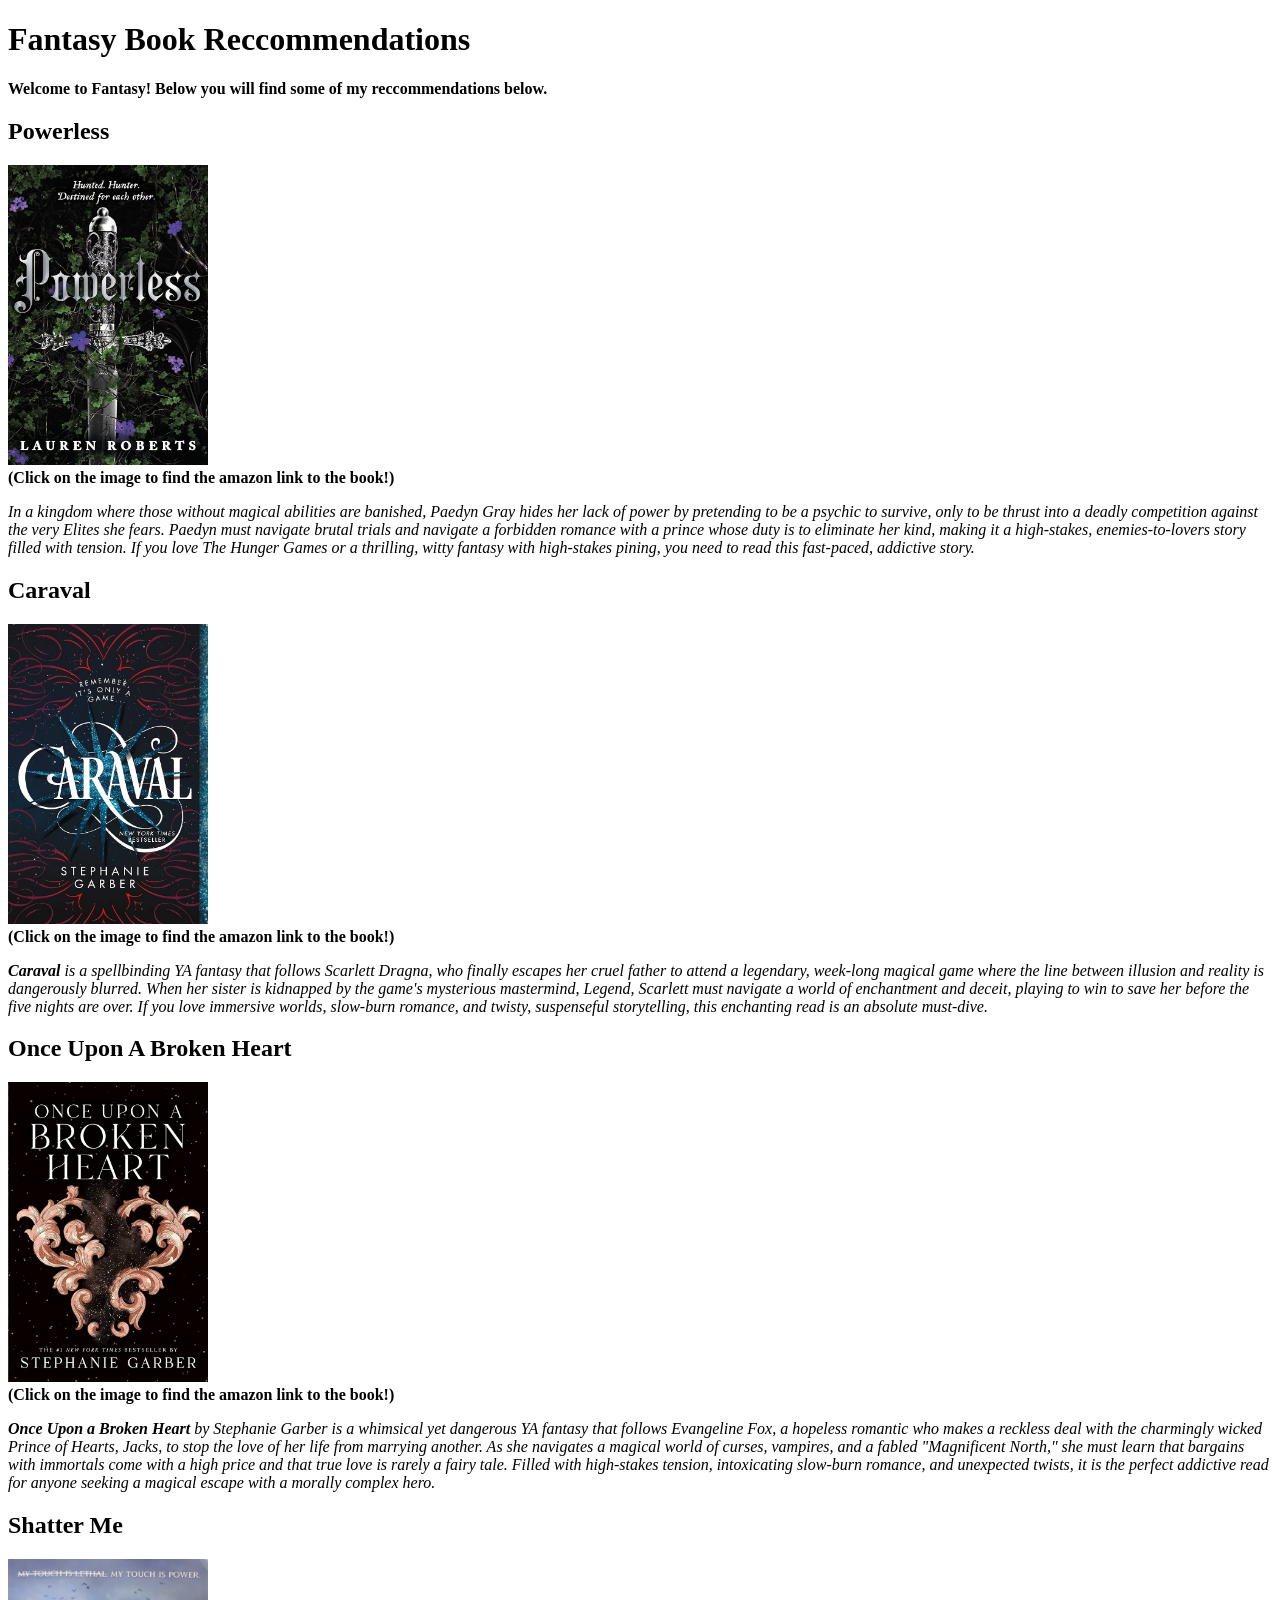
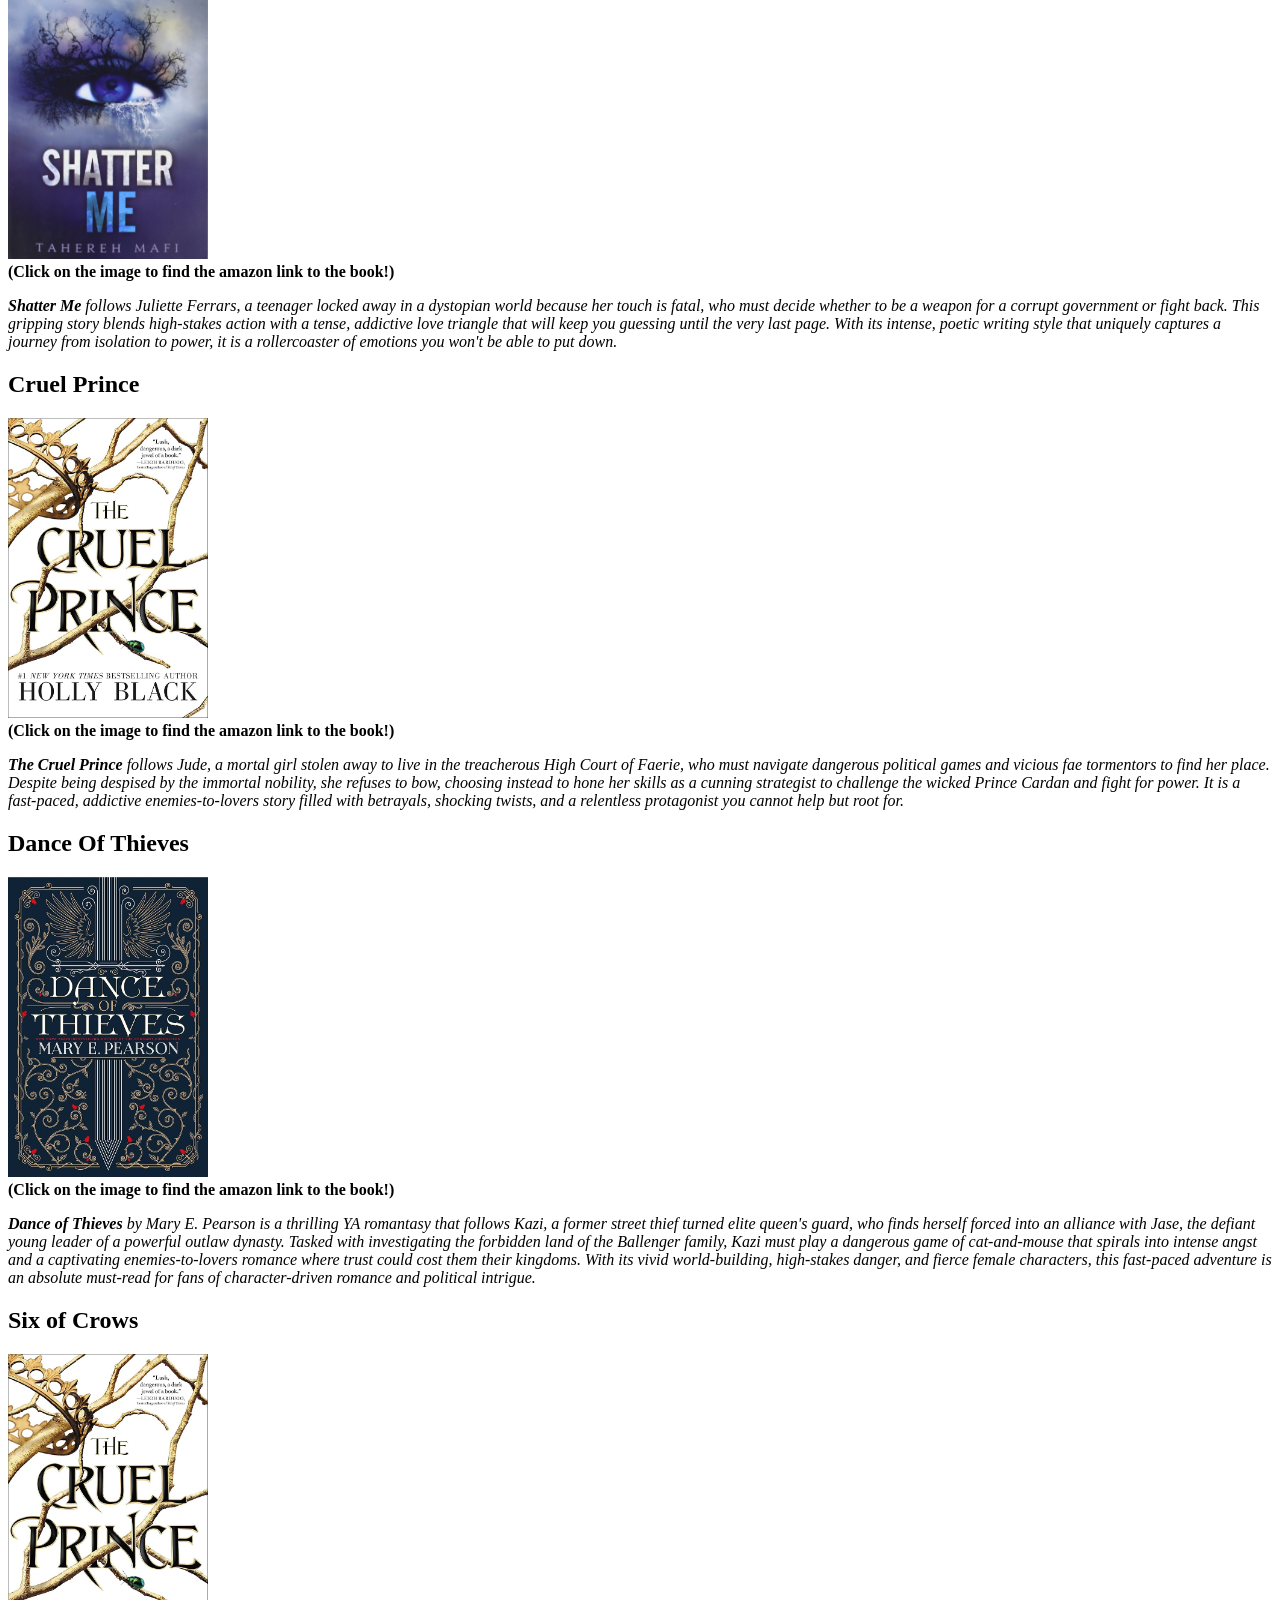
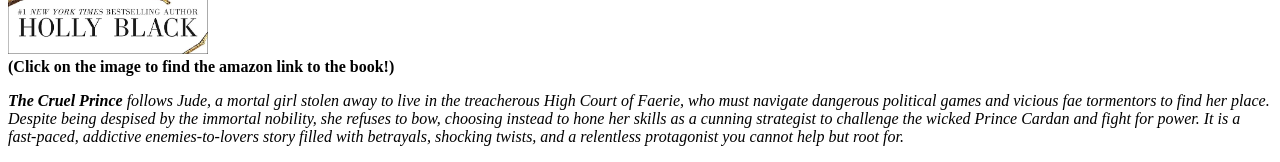
==== Fantasy.html @ 08173166 "Subpage 1 is almost done" ====
<!DOCTYPE html>
<html>
  <head>
    <title>YA Book Recs</title>
  </head>  
    <body>
        <h1>Fantasy Book Reccommendations</h1>
        <b>Welcome to Fantasy! Below you will find some of my reccommendations below.</b>

        <h2>Powerless</h2>
        <a href="https://www.amazon.com/Powerless-Trilogy-Lauren-Roberts/dp/1665954884/ref=tmm_hrd_swatch_0?_encoding=UTF8&dib_tag=se&dib=eyJ2IjoiMSJ9.[base64].V1C4mOwOtnnetG_UiRAu9-B-Kn4ZzXV1mURM8VW5rg8&qid=1774367795&sr=8-1"><img src="image/81TDiLmks2L._AC_UF1000,1000_QL80_.jpg" alt="Powerless Link" style="width:200px;height:300px;"></a>
        <br><b>(Click on the image to find the amazon link to the book!)</b></br>
        <p><i>In a kingdom where those without magical abilities are banished, Paedyn Gray hides her lack of power by pretending to be a psychic to survive, only to be thrust into a deadly competition against the very Elites she fears. Paedyn must navigate brutal trials and navigate a forbidden romance with a prince whose duty is to eliminate her kind, making it a high-stakes, enemies-to-lovers story filled with tension. If you love The Hunger Games or a thrilling, witty fantasy with high-stakes pining, you need to read this fast-paced, addictive story.</i></p>
        
        <h2>Caraval</h2>
        <a href="https://www.amazon.com/Caraval-Novel-Stephanie-Garber/dp/1250095263/ref=sr_1_1?crid=HHDNCYHT4JVB&dib=eyJ2IjoiMSJ9.[base64].ceLMfqIY5LlHLyvX21KpCHm501DMvb4vrugNRNGEOEQ&dib_tag=se&keywords=Caraval&qid=1774368445&s=books&sprefix=caraval%2Cstripbooks%2C229&sr=1-1"><img src="image/81yApSxM51L._AC_UF1000,1000_QL80_.jpg" alt="Caraval Link" style="width:200px;height:300px;"></a>
        <br><b>(Click on the image to find the amazon link to the book!)</b></br>
        <p><i><b>Caraval</b> is a spellbinding YA fantasy that follows Scarlett Dragna, who finally escapes her cruel father to attend a legendary, week-long magical game where the line between illusion and reality is dangerously blurred. When her sister is kidnapped by the game's mysterious mastermind, Legend, Scarlett must navigate a world of enchantment and deceit, playing to win to save her before the five nights are over. If you love immersive worlds, slow-burn romance, and twisty, suspenseful storytelling, this enchanting read is an absolute must-dive.</i></p>        

        <h2>Once Upon A Broken Heart</h2>
        <a href="https://www.amazon.com/Once-Upon-Broken-Heart/dp/1250268400/ref=tmm_pap_swatch_0?_encoding=UTF8&dib_tag=se&dib=eyJ2IjoiMSJ9.[base64].ZxDsxTP_ftsG_RSkDnZ-y8G6O2lpG3ErMaJFu4t3jkc&qid=1774368773&sr=1-1"><img src="image/81S4dsWUoFL._AC_UF1000,1000_QL80_.jpg" alt="Once Upon A Broken Heart Link" style="width:200px;height:300px;"></a>
        <br><b>(Click on the image to find the amazon link to the book!)</b></br>
        <p><i><b>Once Upon a Broken Heart</b> by Stephanie Garber is a whimsical yet dangerous YA fantasy that follows Evangeline Fox, a hopeless romantic who makes a reckless deal with the charmingly wicked Prince of Hearts, Jacks, to stop the love of her life from marrying another. As she navigates a magical world of curses, vampires, and a fabled "Magnificent North," she must learn that bargains with immortals come with a high price and that true love is rarely a fairy tale. Filled with high-stakes tension, intoxicating slow-burn romance, and unexpected twists, it is the perfect addictive read for anyone seeking a magical escape with a morally complex hero.
</i></p>

        <h2>Shatter Me</h2>
        <a href="https://www.amazon.com/Shatter-Me-Tahereh-Mafi/dp/0062085506/ref=sr_1_1?crid=1KSOPXWV7B7XM&dib=eyJ2IjoiMSJ9.[base64].3Sx7V7a1uNcy8b3kVHH9jDIM0MjaGHApUAFoRQ-Xbvw&dib_tag=se&keywords=Shatter+ME&qid=1774369097&s=books&sprefix=shatter+m%2Cstripbooks%2C208&sr=1-1"><img src="image/71gxqfarrl.jpg" alt="Shatter Me Link" style="width:200px;height:300px;"></a>
        <br><b>(Click on the image to find the amazon link to the book!)</b>
        <p><i><b>Shatter Me</b> follows Juliette Ferrars, a teenager locked away in a dystopian world because her touch is fatal, who must decide whether to be a weapon for a corrupt government or fight back. This gripping story blends high-stakes action with a tense, addictive love triangle that will keep you guessing until the very last page. With its intense, poetic writing style that uniquely captures a journey from isolation to power, it is a rollercoaster of emotions you won't be able to put down.</i></p>

        <h2>Cruel Prince</h2>
        <a href="https://www.amazon.com/Cruel-Prince-Folk-Air/dp/031631031X/ref=tmm_pap_swatch_0?_encoding=UTF8&dib_tag=se&dib=eyJ2IjoiMSJ9.[base64].0V8IUxOB82StUODCFN72aO9RSrydOHl6JFyK9kuHSpc&qid=1774369842&sr=1-1"><img src="image/91dQRqjWTbL._AC_UF1000,1000_QL80_ (1).jpg" alt="Cruel Prince Link" style="width:200px;height:300px;"></a>
        <br><b>(Click on the image to find the amazon link to the book!)</b>
        <p><i><b>The Cruel Prince</b> follows Jude, a mortal girl stolen away to live in the treacherous High Court of Faerie, who must navigate dangerous political games and vicious fae tormentors to find her place. Despite being despised by the immortal nobility, she refuses to bow, choosing instead to hone her skills as a cunning strategist to challenge the wicked Prince Cardan and fight for power. It is a fast-paced, addictive enemies-to-lovers story filled with betrayals, shocking twists, and a relentless protagonist you cannot help but root for.</i></p>

        <h2>Dance Of Thieves</h2>
        <a href="https://www.amazon.com/Dance-Thieves-Mary-Pearson/dp/1250308976/ref=sr_1_1?crid=1B52JX07GNB30&dib=eyJ2IjoiMSJ9.[base64].j9I7uK7lUGxEVBeeQo6yu7MjxqdwzLCRpfXP3r_q8AI&dib_tag=se&keywords=Dance+of+Thieves&qid=1774370758&s=books&sprefix=dance+of+thieve%2Cstripbooks%2C172&sr=1-1"><img src="image/91VnZ4QDALL._AC_UF1000,1000_QL80_.jpg" alt="Dance of Thieves Link" style="width:200px;height:300px;"></a>
        <br><b>(Click on the image to find the amazon link to the book!)</b>
    <p><i><b>Dance of Thieves</b> by Mary E. Pearson is a thrilling YA romantasy that follows Kazi, a former street thief turned elite queen's guard, who finds herself forced into an alliance with Jase, the defiant young leader of a powerful outlaw dynasty. Tasked with investigating the forbidden land of the Ballenger family, Kazi must play a dangerous game of cat-and-mouse that spirals into intense angst and a captivating enemies-to-lovers romance where trust could cost them their kingdoms. With its vivid world-building, high-stakes danger, and fierce female characters, this fast-paced adventure is an absolute must-read for fans of character-driven romance and political intrigue.</i></p>

    <h2>Six of Crows</h2>
        <a href="https://www.amazon.com/Six-Crows-Leigh-Bardugo/dp/125007696X/ref=tmm_pap_swatch_0?_encoding=UTF8&dib_tag=se&dib=eyJ2IjoiMSJ9.[base64].MaKsQ9AyHbAyUuDDqpPueWK68RwYUjV6TIIgBGAyYJo&qid=1774371253&sr=1-1"><img src="image/91dQRqjWTbL._AC_UF1000,1000_QL80_ (1).jpg" alt="Cruel Prince Link" style="width:200px;height:300px;"></a>
        <br><b>(Click on the image to find the amazon link to the book!)</b>
        <p><i><b>The Cruel Prince</b> follows Jude, a mortal girl stolen away to live in the treacherous High Court of Faerie, who must navigate dangerous political games and vicious fae tormentors to find her place. Despite being despised by the immortal nobility, she refuses to bow, choosing instead to hone her skills as a cunning strategist to challenge the wicked Prince Cardan and fight for power. It is a fast-paced, addictive enemies-to-lovers story filled with betrayals, shocking twists, and a relentless protagonist you cannot help but root for.</i></p>
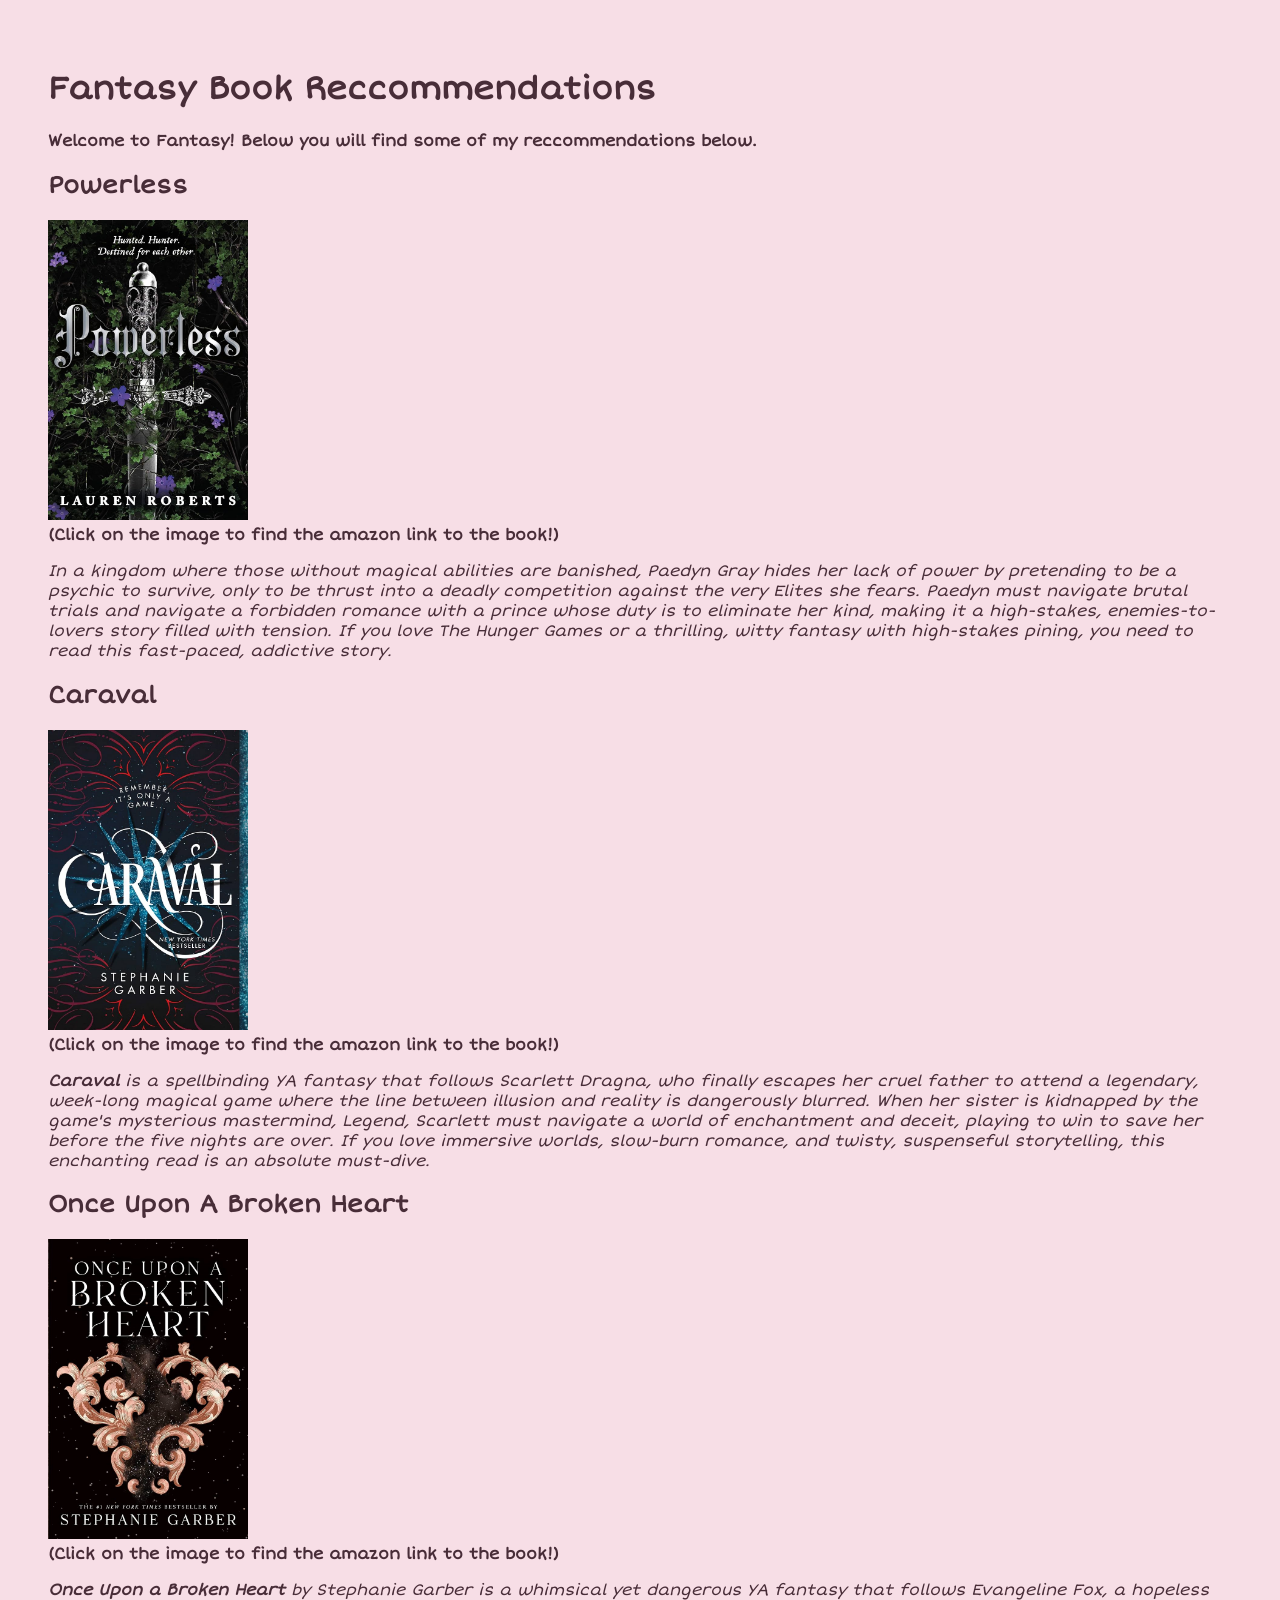
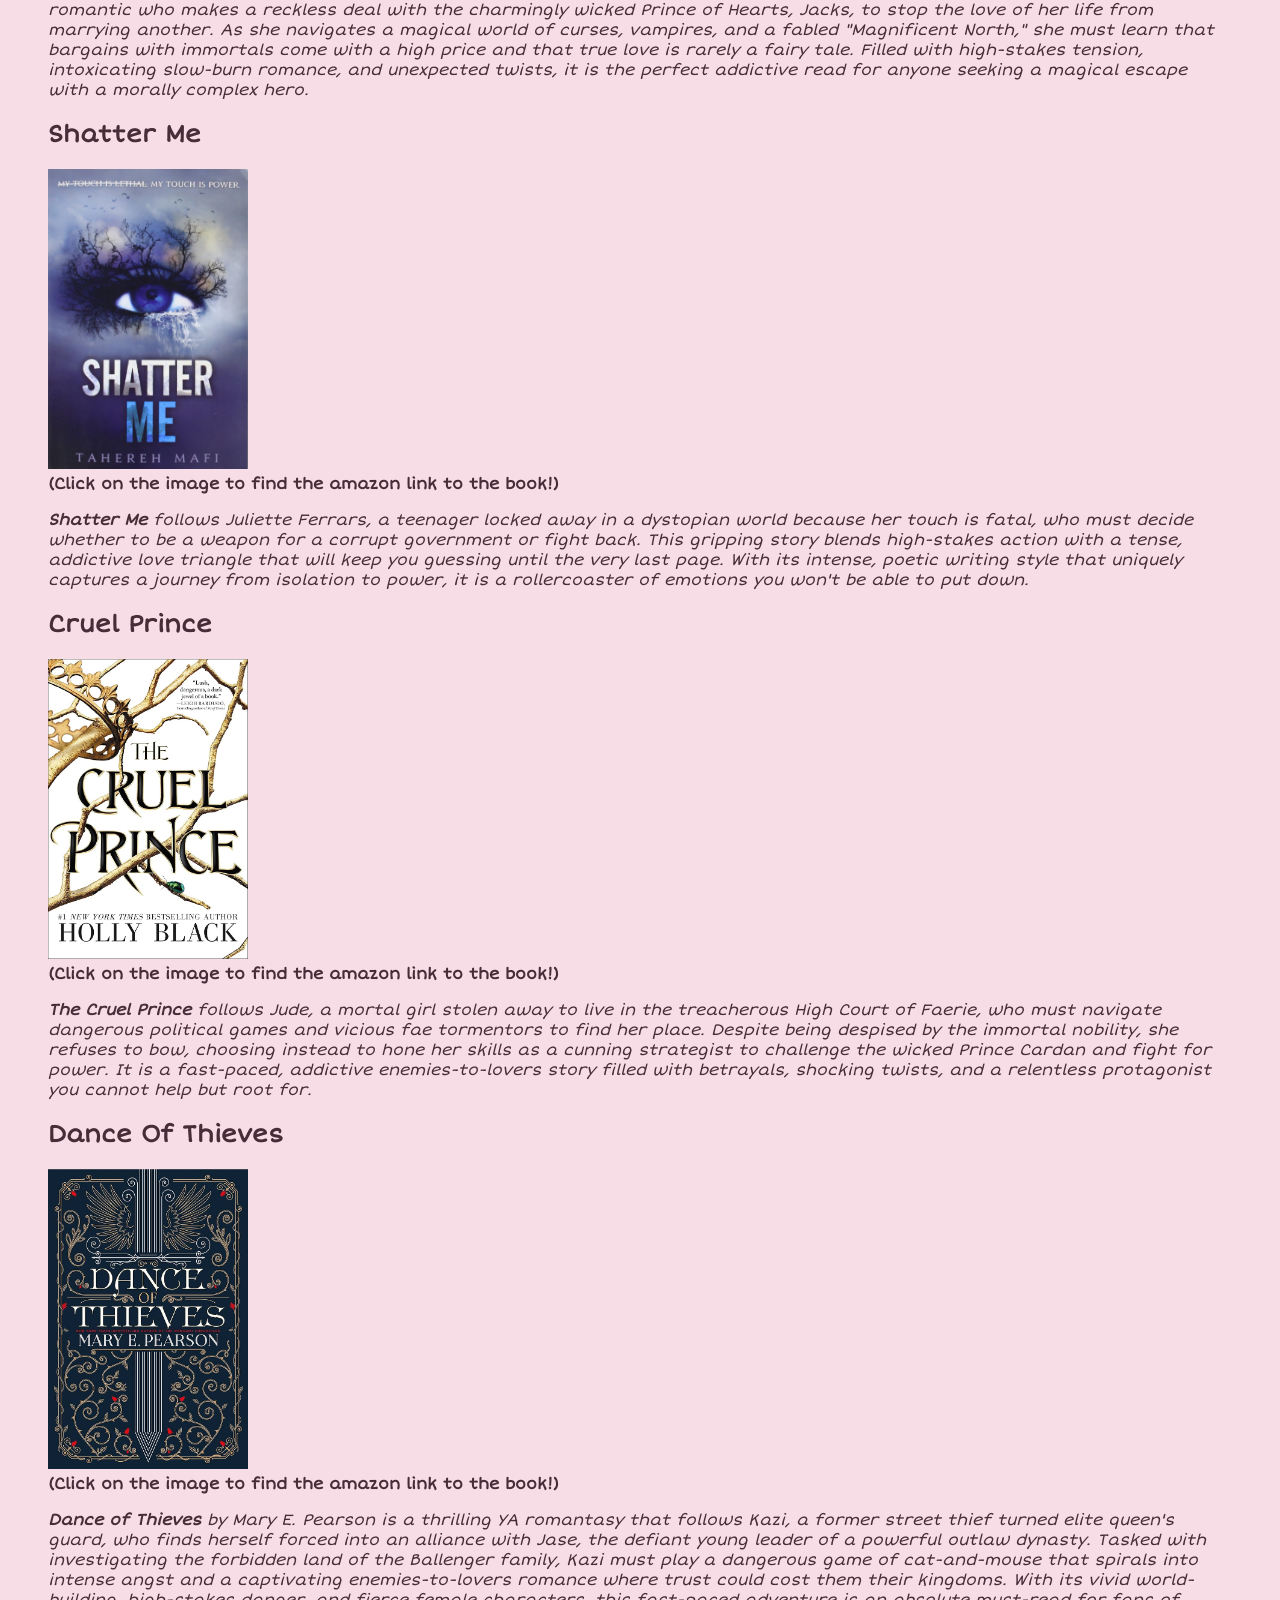
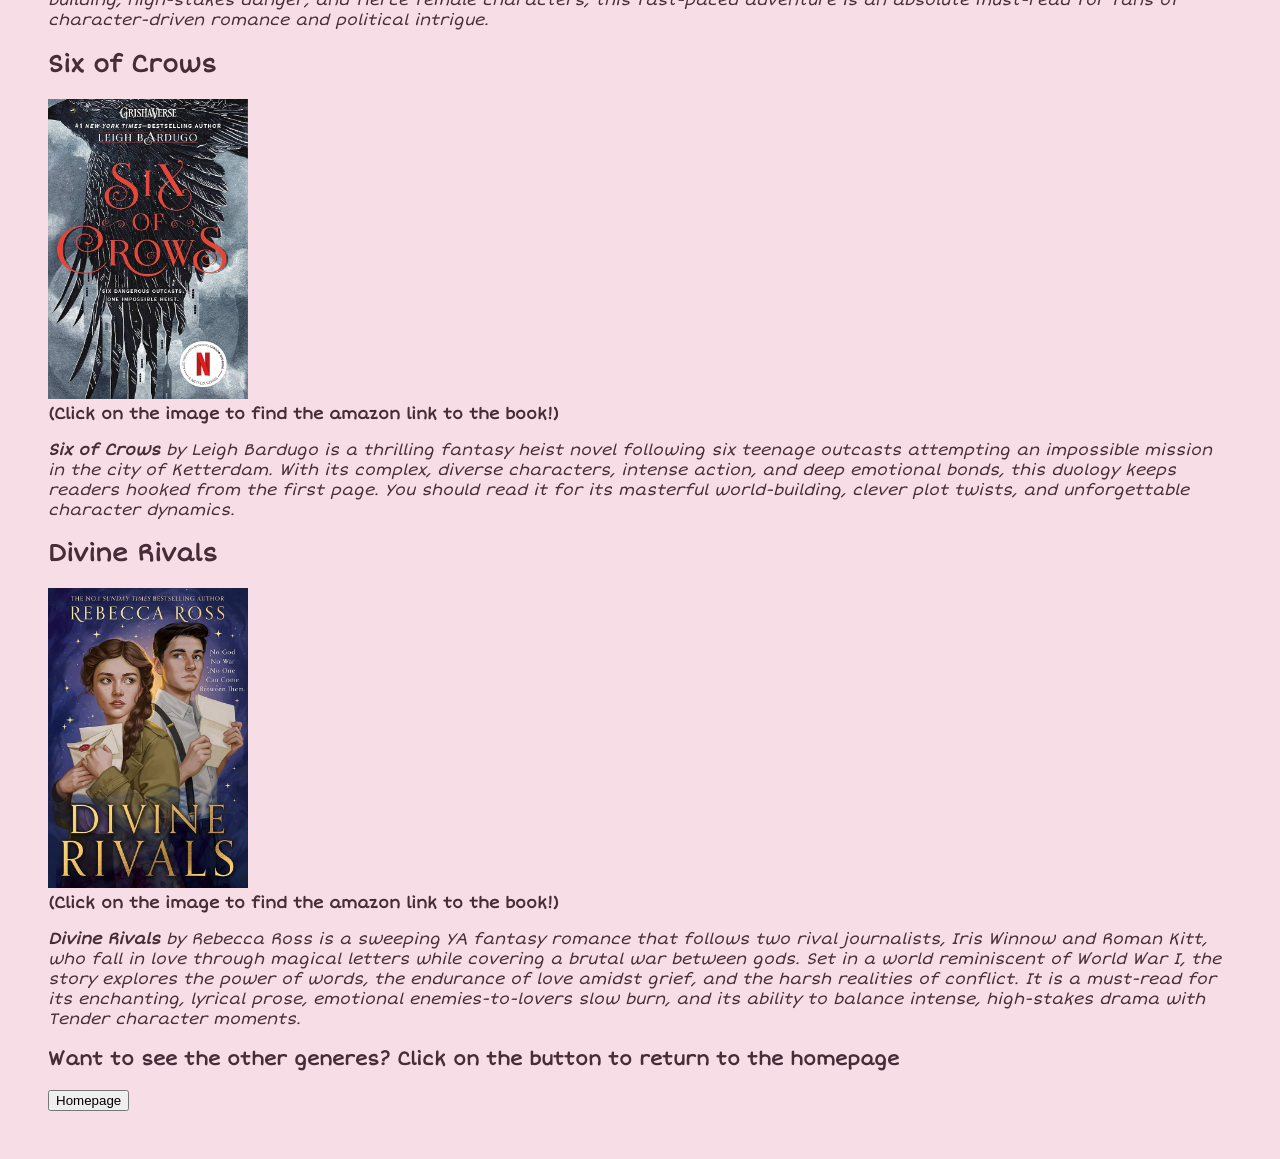
==== commit 80b37f19: "Thriller Content Completed" ====
--- a/Fantasy.html
+++ b/Fantasy.html
@@ -1,6 +1,9 @@
 <!DOCTYPE html>
 <html>
   <head>
+    <link rel="stylesheet" href="styles.css">
+     <link href="https://fonts.googleapis.com/css2?family=Short+Stack&display=swap" rel="stylesheet">
+<link rel="stylesheet" href="https://cdnjs.cloudflare.com/ajax/libs/font-awesome/6.0.0/css/all.min.css">
     <title>YA Book Recs</title>
   </head>  
     <body>
@@ -39,6 +42,14 @@
     <p><i><b>Dance of Thieves</b> by Mary E. Pearson is a thrilling YA romantasy that follows Kazi, a former street thief turned elite queen's guard, who finds herself forced into an alliance with Jase, the defiant young leader of a powerful outlaw dynasty. Tasked with investigating the forbidden land of the Ballenger family, Kazi must play a dangerous game of cat-and-mouse that spirals into intense angst and a captivating enemies-to-lovers romance where trust could cost them their kingdoms. With its vivid world-building, high-stakes danger, and fierce female characters, this fast-paced adventure is an absolute must-read for fans of character-driven romance and political intrigue.</i></p>
 
     <h2>Six of Crows</h2>
-        <a href="https://www.amazon.com/Six-Crows-Leigh-Bardugo/dp/125007696X/ref=tmm_pap_swatch_0?_encoding=UTF8&dib_tag=se&dib=eyJ2IjoiMSJ9.[base64].MaKsQ9AyHbAyUuDDqpPueWK68RwYUjV6TIIgBGAyYJo&qid=1774371253&sr=1-1"><img src="image/91dQRqjWTbL._AC_UF1000,1000_QL80_ (1).jpg" alt="Cruel Prince Link" style="width:200px;height:300px;"></a>
+        <a href="https://www.amazon.com/Six-Crows-Leigh-Bardugo/dp/125007696X/ref=tmm_pap_swatch_0?_encoding=UTF8&dib_tag=se&dib=eyJ2IjoiMSJ9.[base64].MaKsQ9AyHbAyUuDDqpPueWK68RwYUjV6TIIgBGAyYJo&qid=1774371253&sr=1-1"><img src="image/91h7R0ZFyLL._UF1000,1000_QL80_.jpg" alt="Cruel Prince Link" style="width:200px;height:300px;"></a>
         <br><b>(Click on the image to find the amazon link to the book!)</b>
-        <p><i><b>The Cruel Prince</b> follows Jude, a mortal girl stolen away to live in the treacherous High Court of Faerie, who must navigate dangerous political games and vicious fae tormentors to find her place. Despite being despised by the immortal nobility, she refuses to bow, choosing instead to hone her skills as a cunning strategist to challenge the wicked Prince Cardan and fight for power. It is a fast-paced, addictive enemies-to-lovers story filled with betrayals, shocking twists, and a relentless protagonist you cannot help but root for.</i></p>+        <p><i><b>Six of Crows</b> by Leigh Bardugo is a thrilling fantasy heist novel following six teenage outcasts attempting an impossible mission in the city of Ketterdam. With its complex, diverse characters, intense action, and deep emotional bonds, this duology keeps readers hooked from the first page. You should read it for its masterful world-building, clever plot twists, and unforgettable character dynamics. </i></p>
+       
+         <h2>Divine Rivals</h2>
+        <a href="https://www.amazon.com/Divine-Rivals-Android/dp/0008588198/ref=tmm_pap_swatch_0?_encoding=UTF8&dib_tag=se&dib=eyJ2IjoiMSJ9.[base64].RjhI0Q6lx13oGNgxEMwVjqdYg3Z-f-I-gjJjvGz9g9k&qid=1774410172&sr=8-1"><img src="image/Divine Rivals.jpg" alt="Divine Rivals Link" style="width:200px;height:300px;"></a>
+        <br><b>(Click on the image to find the amazon link to the book!)</b>
+        <p><i><b>Divine Rivals</b> by Rebecca Ross is a sweeping YA fantasy romance that follows two rival journalists, Iris Winnow and Roman Kitt, who fall in love through magical letters while covering a brutal war between gods. Set in a world reminiscent of World War I, the story explores the power of words, the endurance of love amidst grief, and the harsh realities of conflict. It is a must-read for its enchanting, lyrical prose, emotional enemies-to-lovers slow burn, and its ability to balance intense, high-stakes drama with Tender character moments.</i></p>
+
+        <h3>Want to see the other generes? Click on the button to return to the homepage</h3>
+        <input type="button" onclick="alert(window.location.href='index.html')" value="Homepage">
--- a/styles.css
+++ b/styles.css
@@ -0,0 +1,75 @@
+/* 1. Basic Setup */
+body {
+  font-family: 'Short Stack';
+  background-color: hwb(341 87% 3%); /* Light grey background */
+  padding: 40px;
+  color: #482d38;
+}
+
+/* 2. The Grid Layout */
+.book-grid {
+  display: grid;
+  /* This makes the grid responsive: it fits as many 250px columns as possible */
+  grid-template-columns: repeat(auto-fit, minmax(250px, 1fr));
+  gap: 30px;
+  max-width: 1200px;
+  margin: 0 auto;
+}
+
+/* 3. The Individual Card */
+.book-card {
+  background: white;
+  border-radius: 12px;
+  overflow: hidden;
+  box-shadow: 0 4px 15px rgba(0,0,0,0.1);
+  transition: transform 0.3s ease, box-shadow 0.3s ease;
+  display: flex;
+  flex-direction: column;
+}
+
+/* Hover Effect: Lifts the card up */
+.book-card:hover {
+  transform: translateY(-10px);
+  box-shadow: 0 10px 25px rgba(0,0,0,0.2);
+}
+
+/* 4. The Image Area */
+.book-cover img {
+  width: 100%;
+  height: 300px;
+  object-fit: cover; /* Keeps image from looking squished */
+  border-bottom: 2px solid #eee;
+}
+
+/* 5. Text Styling */
+.book-info {
+  padding: 20px;
+  text-align: center;
+}
+
+.book-info h3 {
+  margin: 0 0 10px;
+  font-size: 1.4rem;
+  color: #333;
+}
+
+.author {
+  color: #777;
+  font-style: italic;
+  margin-bottom: 15px;
+}
+
+/* 6. The Button */
+.btn {
+  background-color: #3498db; /* Change this to your project color! */
+  color: white;
+  border: none;
+  padding: 10px 20px;
+  border-radius: 5px;
+  cursor: pointer;
+  transition: background 0.3s;
+}
+
+.btn:hover {
+  background-color: #2980b9;
+}
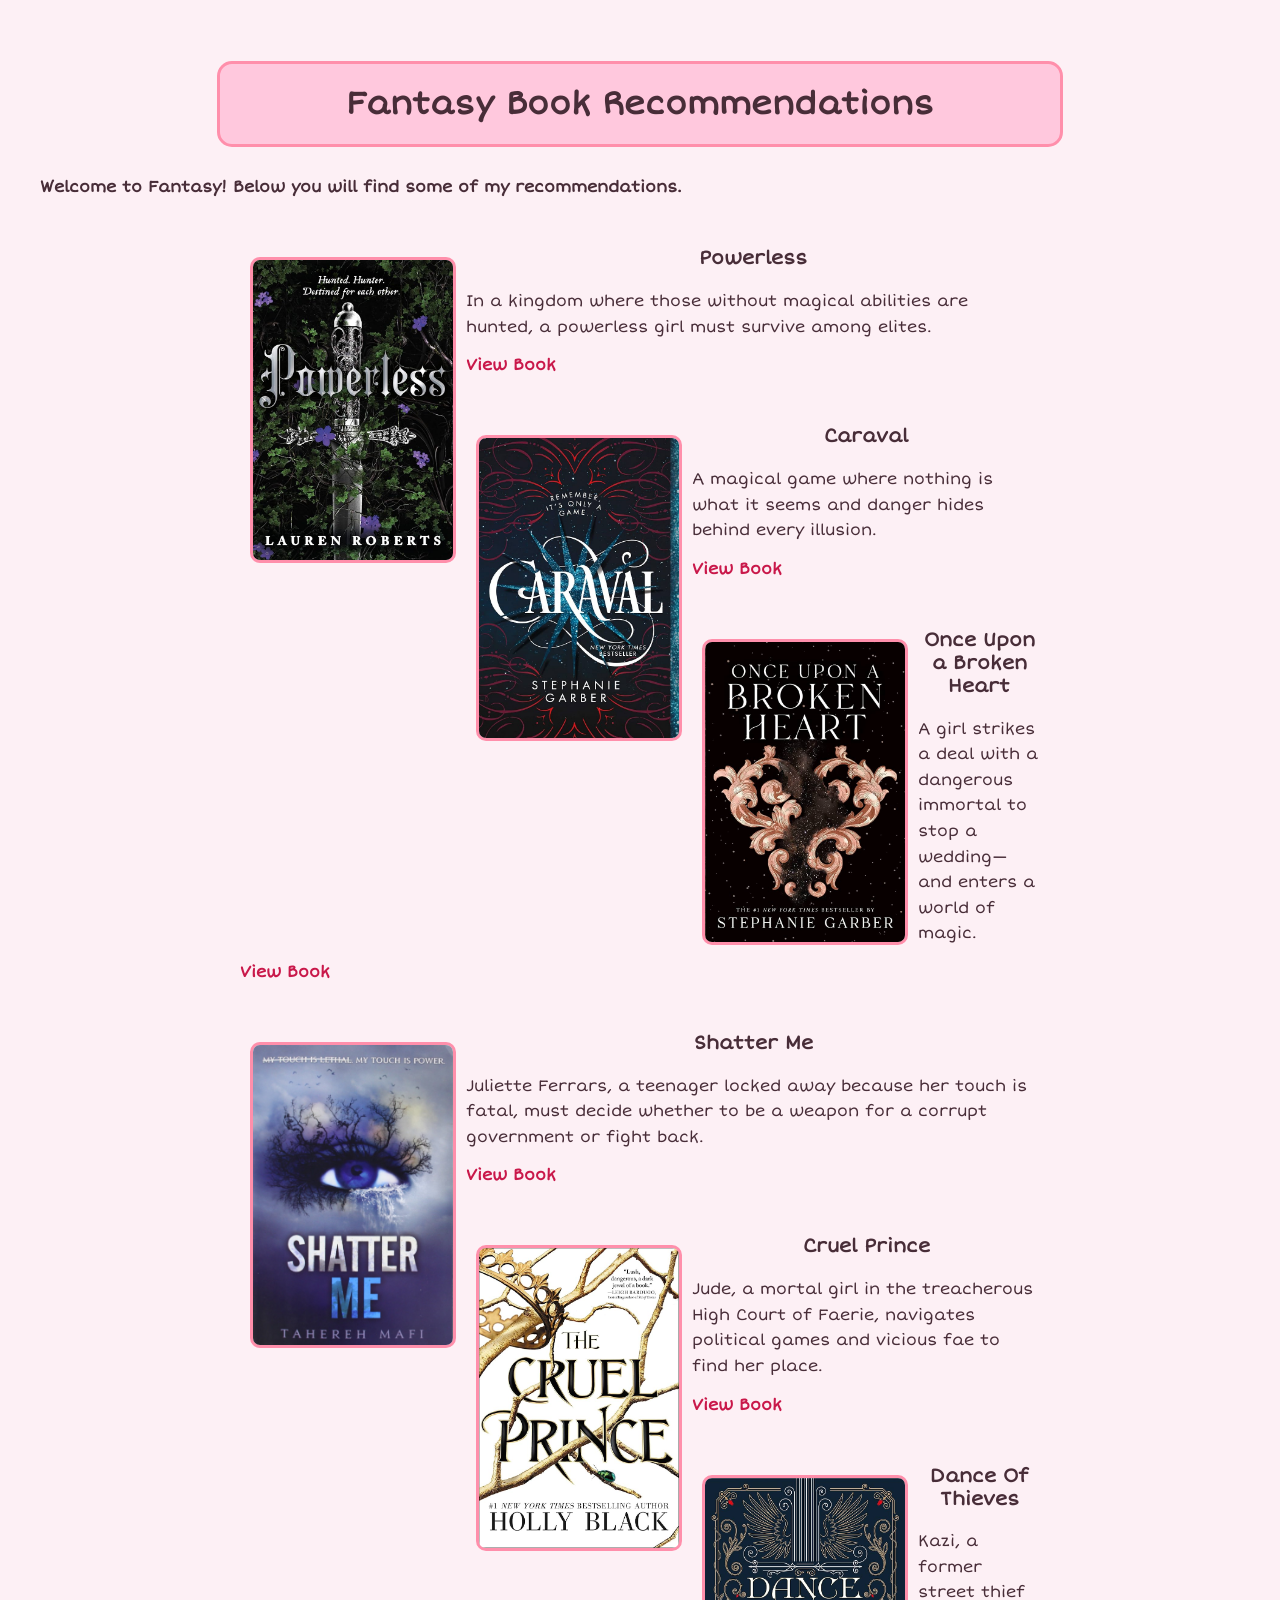
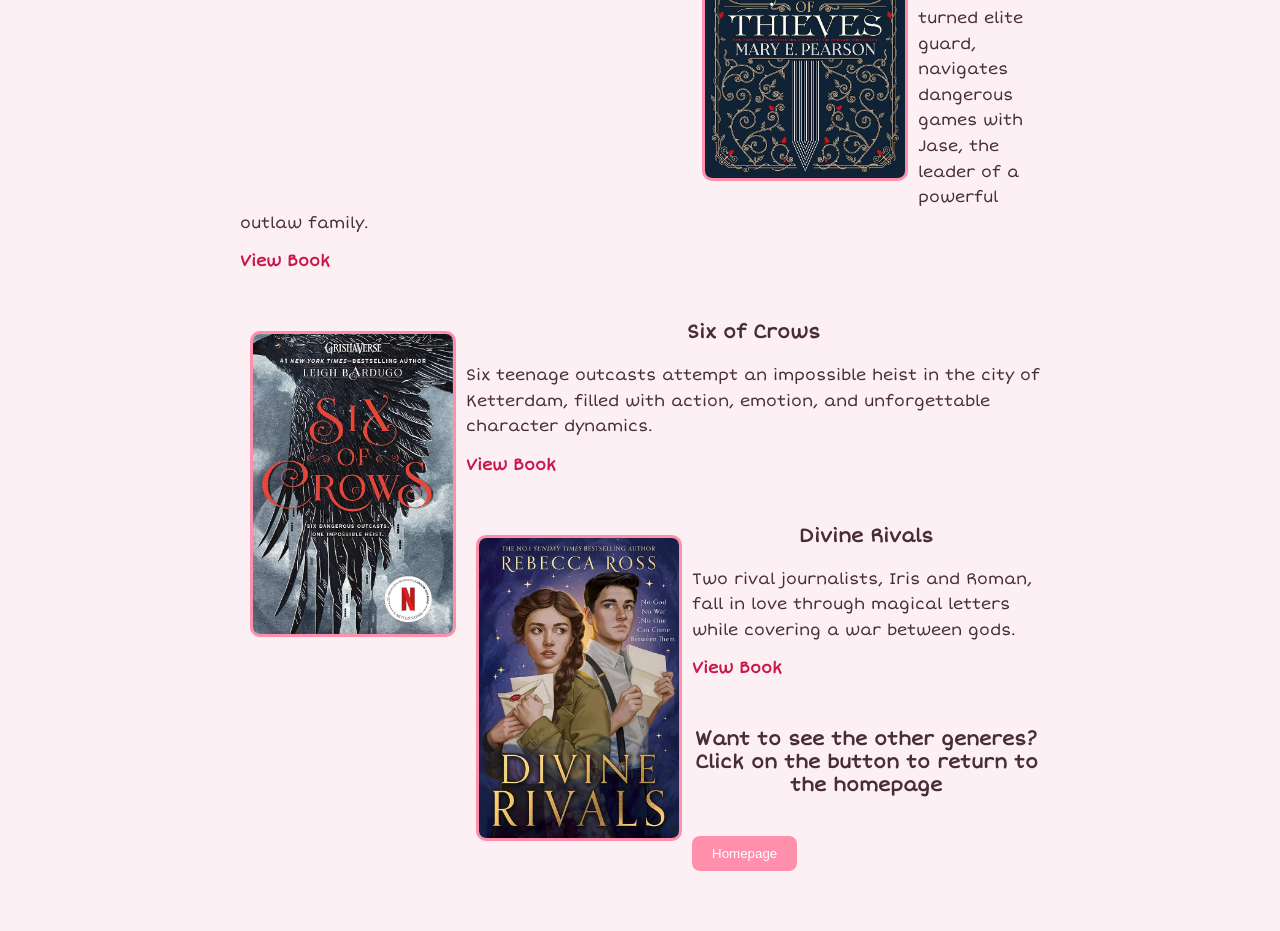
==== commit 8137dac1: "additional CSS added" ====
--- a/Fantasy.html
+++ b/Fantasy.html
@@ -2,54 +2,72 @@
 <html>
   <head>
     <link rel="stylesheet" href="styles.css">
-     <link href="https://fonts.googleapis.com/css2?family=Short+Stack&display=swap" rel="stylesheet">
-<link rel="stylesheet" href="https://cdnjs.cloudflare.com/ajax/libs/font-awesome/6.0.0/css/all.min.css">
+    <link href="https://fonts.googleapis.com/css2?family=Short+Stack&display=swap" rel="stylesheet">
+    <link rel="stylesheet" href="https://cdnjs.cloudflare.com/ajax/libs/font-awesome/6.0.0/css/all.min.css">
     <title>YA Book Recs</title>
-  </head>  
-    <body>
-        <h1>Fantasy Book Reccommendations</h1>
-        <b>Welcome to Fantasy! Below you will find some of my reccommendations below.</b>
+  </head>
+  <body>
+    <h1>Fantasy Book Recommendations</h1>
+    <b>Welcome to Fantasy! Below you will find some of my recommendations.</b>
 
-        <h2>Powerless</h2>
-        <a href="https://www.amazon.com/Powerless-Trilogy-Lauren-Roberts/dp/1665954884/ref=tmm_hrd_swatch_0?_encoding=UTF8&dib_tag=se&dib=eyJ2IjoiMSJ9.[base64].V1C4mOwOtnnetG_UiRAu9-B-Kn4ZzXV1mURM8VW5rg8&qid=1774367795&sr=8-1"><img src="image/81TDiLmks2L._AC_UF1000,1000_QL80_.jpg" alt="Powerless Link" style="width:200px;height:300px;"></a>
-        <br><b>(Click on the image to find the amazon link to the book!)</b></br>
-        <p><i>In a kingdom where those without magical abilities are banished, Paedyn Gray hides her lack of power by pretending to be a psychic to survive, only to be thrust into a deadly competition against the very Elites she fears. Paedyn must navigate brutal trials and navigate a forbidden romance with a prince whose duty is to eliminate her kind, making it a high-stakes, enemies-to-lovers story filled with tension. If you love The Hunger Games or a thrilling, witty fantasy with high-stakes pining, you need to read this fast-paced, addictive story.</i></p>
-        
-        <h2>Caraval</h2>
-        <a href="https://www.amazon.com/Caraval-Novel-Stephanie-Garber/dp/1250095263/ref=sr_1_1?crid=HHDNCYHT4JVB&dib=eyJ2IjoiMSJ9.[base64].ceLMfqIY5LlHLyvX21KpCHm501DMvb4vrugNRNGEOEQ&dib_tag=se&keywords=Caraval&qid=1774368445&s=books&sprefix=caraval%2Cstripbooks%2C229&sr=1-1"><img src="image/81yApSxM51L._AC_UF1000,1000_QL80_.jpg" alt="Caraval Link" style="width:200px;height:300px;"></a>
-        <br><b>(Click on the image to find the amazon link to the book!)</b></br>
-        <p><i><b>Caraval</b> is a spellbinding YA fantasy that follows Scarlett Dragna, who finally escapes her cruel father to attend a legendary, week-long magical game where the line between illusion and reality is dangerously blurred. When her sister is kidnapped by the game's mysterious mastermind, Legend, Scarlett must navigate a world of enchantment and deceit, playing to win to save her before the five nights are over. If you love immersive worlds, slow-burn romance, and twisty, suspenseful storytelling, this enchanting read is an absolute must-dive.</i></p>        
+    <div class="book-grid">
+      <!-- Fantasy Books -->
+      <div class="book-card">
+        <img src="image/81TDiLmks2L._AC_UF1000,1000_QL80_.jpg" alt="Powerless">
+        <h3>Powerless</h3>
+        <p>In a kingdom where those without magical abilities are hunted, a powerless girl must survive among elites.</p>
+        <a href="https://www.amazon.com/Powerless-Trilogy-Lauren-Roberts/dp/1665954884">View Book</a>
+      </div>
 
-        <h2>Once Upon A Broken Heart</h2>
-        <a href="https://www.amazon.com/Once-Upon-Broken-Heart/dp/1250268400/ref=tmm_pap_swatch_0?_encoding=UTF8&dib_tag=se&dib=eyJ2IjoiMSJ9.[base64].ZxDsxTP_ftsG_RSkDnZ-y8G6O2lpG3ErMaJFu4t3jkc&qid=1774368773&sr=1-1"><img src="image/81S4dsWUoFL._AC_UF1000,1000_QL80_.jpg" alt="Once Upon A Broken Heart Link" style="width:200px;height:300px;"></a>
-        <br><b>(Click on the image to find the amazon link to the book!)</b></br>
-        <p><i><b>Once Upon a Broken Heart</b> by Stephanie Garber is a whimsical yet dangerous YA fantasy that follows Evangeline Fox, a hopeless romantic who makes a reckless deal with the charmingly wicked Prince of Hearts, Jacks, to stop the love of her life from marrying another. As she navigates a magical world of curses, vampires, and a fabled "Magnificent North," she must learn that bargains with immortals come with a high price and that true love is rarely a fairy tale. Filled with high-stakes tension, intoxicating slow-burn romance, and unexpected twists, it is the perfect addictive read for anyone seeking a magical escape with a morally complex hero.
-</i></p>
+      <div class="book-card">
+        <img src="image/81yApSxM51L._AC_UF1000,1000_QL80_.jpg" alt="Caraval">
+        <h3>Caraval</h3>
+        <p>A magical game where nothing is what it seems and danger hides behind every illusion.</p>
+        <a href="https://www.amazon.com/Caraval-Novel-Stephanie-Garber/dp/1250095263">View Book</a>
+      </div>
 
-        <h2>Shatter Me</h2>
-        <a href="https://www.amazon.com/Shatter-Me-Tahereh-Mafi/dp/0062085506/ref=sr_1_1?crid=1KSOPXWV7B7XM&dib=eyJ2IjoiMSJ9.[base64].3Sx7V7a1uNcy8b3kVHH9jDIM0MjaGHApUAFoRQ-Xbvw&dib_tag=se&keywords=Shatter+ME&qid=1774369097&s=books&sprefix=shatter+m%2Cstripbooks%2C208&sr=1-1"><img src="image/71gxqfarrl.jpg" alt="Shatter Me Link" style="width:200px;height:300px;"></a>
-        <br><b>(Click on the image to find the amazon link to the book!)</b>
-        <p><i><b>Shatter Me</b> follows Juliette Ferrars, a teenager locked away in a dystopian world because her touch is fatal, who must decide whether to be a weapon for a corrupt government or fight back. This gripping story blends high-stakes action with a tense, addictive love triangle that will keep you guessing until the very last page. With its intense, poetic writing style that uniquely captures a journey from isolation to power, it is a rollercoaster of emotions you won't be able to put down.</i></p>
+      <div class="book-card">
+        <img src="image/81S4dsWUoFL._AC_UF1000,1000_QL80_.jpg" alt="Once Upon a Broken Heart">
+        <h3>Once Upon a Broken Heart</h3>
+        <p>A girl strikes a deal with a dangerous immortal to stop a wedding—and enters a world of magic.</p>
+        <a href="https://www.amazon.com/Once-Upon-Broken-Heart/dp/1250268400">View Book</a>
+      </div>
 
-        <h2>Cruel Prince</h2>
-        <a href="https://www.amazon.com/Cruel-Prince-Folk-Air/dp/031631031X/ref=tmm_pap_swatch_0?_encoding=UTF8&dib_tag=se&dib=eyJ2IjoiMSJ9.[base64].0V8IUxOB82StUODCFN72aO9RSrydOHl6JFyK9kuHSpc&qid=1774369842&sr=1-1"><img src="image/91dQRqjWTbL._AC_UF1000,1000_QL80_ (1).jpg" alt="Cruel Prince Link" style="width:200px;height:300px;"></a>
-        <br><b>(Click on the image to find the amazon link to the book!)</b>
-        <p><i><b>The Cruel Prince</b> follows Jude, a mortal girl stolen away to live in the treacherous High Court of Faerie, who must navigate dangerous political games and vicious fae tormentors to find her place. Despite being despised by the immortal nobility, she refuses to bow, choosing instead to hone her skills as a cunning strategist to challenge the wicked Prince Cardan and fight for power. It is a fast-paced, addictive enemies-to-lovers story filled with betrayals, shocking twists, and a relentless protagonist you cannot help but root for.</i></p>
+      <div class="book-card">
+        <img src="image/71gxqfarrl.jpg" alt="Shatter Me">
+        <h3>Shatter Me</h3>
+        <p>Juliette Ferrars, a teenager locked away because her touch is fatal, must decide whether to be a weapon for a corrupt government or fight back.</p>
+        <a href="https://www.amazon.com/Shatter-Me-Tahereh-Mafi/dp/0062085506">View Book</a>
+      </div>
 
-        <h2>Dance Of Thieves</h2>
-        <a href="https://www.amazon.com/Dance-Thieves-Mary-Pearson/dp/1250308976/ref=sr_1_1?crid=1B52JX07GNB30&dib=eyJ2IjoiMSJ9.[base64].j9I7uK7lUGxEVBeeQo6yu7MjxqdwzLCRpfXP3r_q8AI&dib_tag=se&keywords=Dance+of+Thieves&qid=1774370758&s=books&sprefix=dance+of+thieve%2Cstripbooks%2C172&sr=1-1"><img src="image/91VnZ4QDALL._AC_UF1000,1000_QL80_.jpg" alt="Dance of Thieves Link" style="width:200px;height:300px;"></a>
-        <br><b>(Click on the image to find the amazon link to the book!)</b>
-    <p><i><b>Dance of Thieves</b> by Mary E. Pearson is a thrilling YA romantasy that follows Kazi, a former street thief turned elite queen's guard, who finds herself forced into an alliance with Jase, the defiant young leader of a powerful outlaw dynasty. Tasked with investigating the forbidden land of the Ballenger family, Kazi must play a dangerous game of cat-and-mouse that spirals into intense angst and a captivating enemies-to-lovers romance where trust could cost them their kingdoms. With its vivid world-building, high-stakes danger, and fierce female characters, this fast-paced adventure is an absolute must-read for fans of character-driven romance and political intrigue.</i></p>
+      <div class="book-card">
+        <img src="image/91dQRqjWTbL._AC_UF1000,1000_QL80_ (1).jpg" alt="Cruel Prince">
+        <h3>Cruel Prince</h3>
+        <p>Jude, a mortal girl in the treacherous High Court of Faerie, navigates political games and vicious fae to find her place.</p>
+        <a href="https://www.amazon.com/Cruel-Prince-Folk-Air/dp/031631031X">View Book</a>
+      </div>
 
-    <h2>Six of Crows</h2>
-        <a href="https://www.amazon.com/Six-Crows-Leigh-Bardugo/dp/125007696X/ref=tmm_pap_swatch_0?_encoding=UTF8&dib_tag=se&dib=eyJ2IjoiMSJ9.[base64].MaKsQ9AyHbAyUuDDqpPueWK68RwYUjV6TIIgBGAyYJo&qid=1774371253&sr=1-1"><img src="image/91h7R0ZFyLL._UF1000,1000_QL80_.jpg" alt="Cruel Prince Link" style="width:200px;height:300px;"></a>
-        <br><b>(Click on the image to find the amazon link to the book!)</b>
-        <p><i><b>Six of Crows</b> by Leigh Bardugo is a thrilling fantasy heist novel following six teenage outcasts attempting an impossible mission in the city of Ketterdam. With its complex, diverse characters, intense action, and deep emotional bonds, this duology keeps readers hooked from the first page. You should read it for its masterful world-building, clever plot twists, and unforgettable character dynamics. </i></p>
-       
-         <h2>Divine Rivals</h2>
-        <a href="https://www.amazon.com/Divine-Rivals-Android/dp/0008588198/ref=tmm_pap_swatch_0?_encoding=UTF8&dib_tag=se&dib=eyJ2IjoiMSJ9.[base64].RjhI0Q6lx13oGNgxEMwVjqdYg3Z-f-I-gjJjvGz9g9k&qid=1774410172&sr=8-1"><img src="image/Divine Rivals.jpg" alt="Divine Rivals Link" style="width:200px;height:300px;"></a>
-        <br><b>(Click on the image to find the amazon link to the book!)</b>
-        <p><i><b>Divine Rivals</b> by Rebecca Ross is a sweeping YA fantasy romance that follows two rival journalists, Iris Winnow and Roman Kitt, who fall in love through magical letters while covering a brutal war between gods. Set in a world reminiscent of World War I, the story explores the power of words, the endurance of love amidst grief, and the harsh realities of conflict. It is a must-read for its enchanting, lyrical prose, emotional enemies-to-lovers slow burn, and its ability to balance intense, high-stakes drama with Tender character moments.</i></p>
+      <div class="book-card">
+        <img src="image/91VnZ4QDALL._AC_UF1000,1000_QL80_.jpg" alt="Dance Of Thieves">
+        <h3>Dance Of Thieves</h3>
+        <p>Kazi, a former street thief turned elite guard, navigates dangerous games with Jase, the leader of a powerful outlaw family.</p>
+        <a href="https://www.amazon.com/Dance-Thieves-Mary-Pearson/dp/1250308976">View Book</a>
+      </div>
+
+      <div class="book-card">
+        <img src="image/91h7R0ZFyLL._UF1000,1000_QL80_.jpg" alt="Six of Crows">
+        <h3>Six of Crows</h3>
+        <p>Six teenage outcasts attempt an impossible heist in the city of Ketterdam, filled with action, emotion, and unforgettable character dynamics.</p>
+        <a href="https://www.amazon.com/Six-Crows-Leigh-Bardugo/dp/125007696X">View Book</a>
+      </div>
+
+      <div class="book-card">
+        <img src="image/Divine Rivals.jpg" alt="Divine Rivals">
+        <h3>Divine Rivals</h3>
+        <p>Two rival journalists, Iris and Roman, fall in love through magical letters while covering a war between gods.</p>
+        <a href="https://www.amazon.com/Divine-Rivals-Android/dp/0008588198">View Book</a>
+      </div>
+    </div>
 
         <h3>Want to see the other generes? Click on the button to return to the homepage</h3>
         <input type="button" onclick="alert(window.location.href='index.html')" value="Homepage">
--- a/styles.css
+++ b/styles.css
@@ -1,75 +1,219 @@
 /* 1. Basic Setup */
+/* GENERAL PAGE STYLING */
 body {
-  font-family: 'Short Stack';
-  background-color: hwb(341 87% 3%); /* Light grey background */
+  font-family: 'Short Stack', cursive;
+  background-color: #fdf0f5; /* soft pink aesthetic */
   padding: 40px;
   color: #482d38;
-}
-
-/* 2. The Grid Layout */
-.book-grid {
-  display: grid;
-  /* This makes the grid responsive: it fits as many 250px columns as possible */
-  grid-template-columns: repeat(auto-fit, minmax(250px, 1fr));
-  gap: 30px;
-  max-width: 1200px;
-  margin: 0 auto;
-}
-
-/* 3. The Individual Card */
-.book-card {
-  background: white;
-  border-radius: 12px;
-  overflow: hidden;
-  box-shadow: 0 4px 15px rgba(0,0,0,0.1);
-  transition: transform 0.3s ease, box-shadow 0.3s ease;
-  display: flex;
-  flex-direction: column;
-}
-
-/* Hover Effect: Lifts the card up */
-.book-card:hover {
-  transform: translateY(-10px);
-  box-shadow: 0 10px 25px rgba(0,0,0,0.2);
-}
-
-/* 4. The Image Area */
-.book-cover img {
-  width: 100%;
+  margin: 0;
+}
+
+/* HEADINGS */
+h1 {
+  text-align: center;
+  background-color: #ffc8dd;
+  padding: 20px;
+  border-style: solid;
+  border-width: 3px;
+  border-color: #ff8fab;
+  margin-bottom: 30px;
+  border-radius: 15px;
+}
+
+h2 {
+  color: #b5838d;
+  border-bottom: 2px solid #ffb3c6;
+  padding-bottom: 5px;
+  margin-top: 40px;
+}
+
+/* PARAGRAPHS */
+p {
+  line-height: 1.6;
+  margin: 15px 0;
+}
+
+/* LIST */
+ul {
+  background-color: #ffe5ec;
+  padding: 15px;
+  border-radius: 10px;
+  width: 250px;
+  margin: 20px auto;
+  border-style: solid;
+  border-width: 2px;
+  border-color: #ffb3c6;
+}
+
+/* IMAGES */
+img {
+  width: 200px;
   height: 300px;
-  object-fit: cover; /* Keeps image from looking squished */
-  border-bottom: 2px solid #eee;
-}
-
-/* 5. Text Styling */
-.book-info {
-  padding: 20px;
-  text-align: center;
-}
-
-.book-info h3 {
-  margin: 0 0 10px;
-  font-size: 1.4rem;
-  color: #333;
-}
-
-.author {
-  color: #777;
-  font-style: italic;
-  margin-bottom: 15px;
-}
-
-/* 6. The Button */
-.btn {
-  background-color: #3498db; /* Change this to your project color! */
+  border-style: solid;
+  border-width: 3px;
+  border-color: #ff8fab;
+  border-radius: 10px;
+  margin: 10px;
+  float: left; /* REQUIRED property */
+}
+
+/* CLEAR FLOAT (prevents layout issues) */
+br {
+  clear: both;
+}
+
+/* LINKS */
+a {
+  text-decoration: none;
+  color: #c9184a;
+  font-weight: bold;
+}
+
+a:hover {
+  color: #ff4d6d;
+}
+
+/* BUTTON */
+input[type="button"] {
+  background-color: #ff8fab;
   color: white;
   border: none;
   padding: 10px 20px;
-  border-radius: 5px;
+  margin: 20px 0;
+  border-radius: 8px;
   cursor: pointer;
-  transition: background 0.3s;
-}
-
-.btn:hover {
-  background-color: #2980b9;
+}
+
+input[type="button"]:hover {
+  background-color: #ff4d6d;
+}
+
+/* BOOK SECTIONS (makes each book look like a card) */
+h2 + a + br + b + p {
+  display: block;
+  background-color: white;
+  padding: 15px;
+  margin: 20px 0;
+  border-style: solid;
+  border-width: 2px;
+  border-color: #ffd6e0;
+  border-radius: 12px;
+  overflow: hidden;
+}
+
+/* OPTIONAL: CENTER CONTENT */
+body > * {
+  max-width: 800px;
+  margin-left: auto;
+  margin-right: auto;
+}
+
+/* FOOTER TEXT */
+h3 {
+  text-align: center;
+  margin-top: 50px;
+
+  /* GENRE GRID (for homepage) */
+.genre-grid {
+  display: grid;
+  grid-template-columns: repeat(3, 1fr); /* 3 columns */
+  gap: 30px;
+  margin-top: 30px;
+}
+
+/* EACH GENRE CARD */
+.genre-card {
+  background-color: white;
+  border-style: solid;
+  border-width: 2px;
+  border-color: #ffd6e0;
+  border-radius: 12px;
+  padding: 15px;
+  text-align: center;
+}
+
+/* IMAGE */
+.genre-card img {
+  width: 100%;
+  height: 250px;
+  object-fit: cover;
+  margin-bottom: 10px;
+}
+
+/* TITLE */
+.genre-card h2 {
+  margin: 10px 0;
+}
+
+/* DESCRIPTION */
+.genre-card p {
+  font-size: 0.95rem;
+}
+
+/* LINK BUTTON */
+.genre-card a {
+  display: inline-block;
+  margin-top: 10px;
+  background-color: #ff8fab;
+  color: white;
+  padding: 8px 15px;
+  border-radius: 8px;
+}
+
+/* MOBILE FRIENDLY */
+@media (max-width: 800px) {
+  .genre-grid {
+    grid-template-columns: 1fr; /* stack on small screens */
+  }
+
+  /* GRID CONTAINER */
+.book-grid {
+  display: grid;
+  grid-template-columns: repeat(auto-fit, minmax(250px, 1fr));
+  gap: 30px;
+  margin-top: 30px;
+}
+
+/* BOOK CARD */
+.book-card {
+  background-color: white;
+  border-style: solid;
+  border-width: 2px;
+  border-color: #ffd6e0;
+  border-radius: 12px;
+  padding: 15px;
+  height: 100%;
+  transition: transform 0.3s;
+}
+
+/* HOVER EFFECT */
+.book-card:hover {
+  transform: scale(1.05);
+}
+
+/* IMAGE INSIDE CARD */
+.book-card img {
+  width: 100%;
+  height: 300px;
+  object-fit: cover;
+  float: none; /* override float from earlier */
+  margin: 0;
+}
+
+/* TEXT */
+.book-card h3 {
+  margin: 10px 0;
+  color: #b5838d;
+}
+
+/* BUTTON LINK STYLE */
+.book-card a {
+  display: inline-block;
+  margin-top: 10px;
+  background-color: #ff8fab;
+  color: white;
+  padding: 8px 15px;
+  border-radius: 8px;
+}
+}
 }
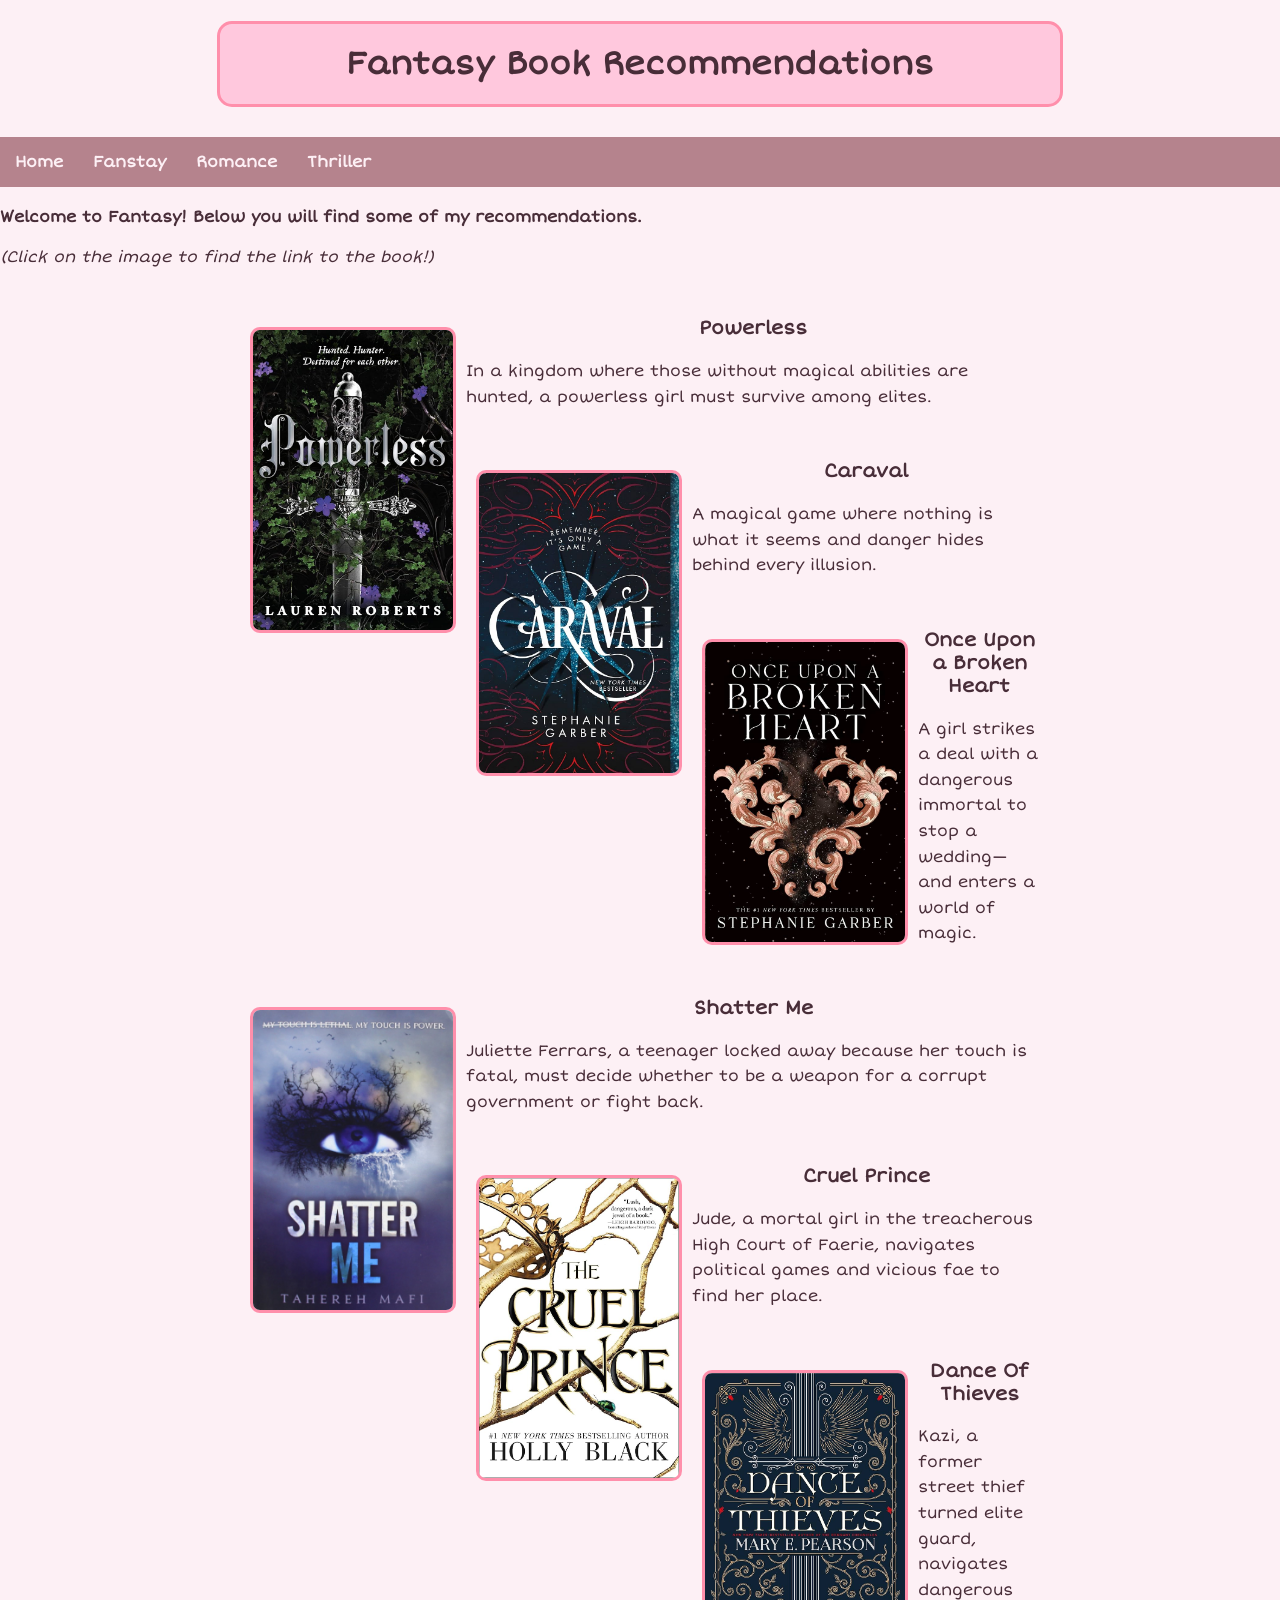
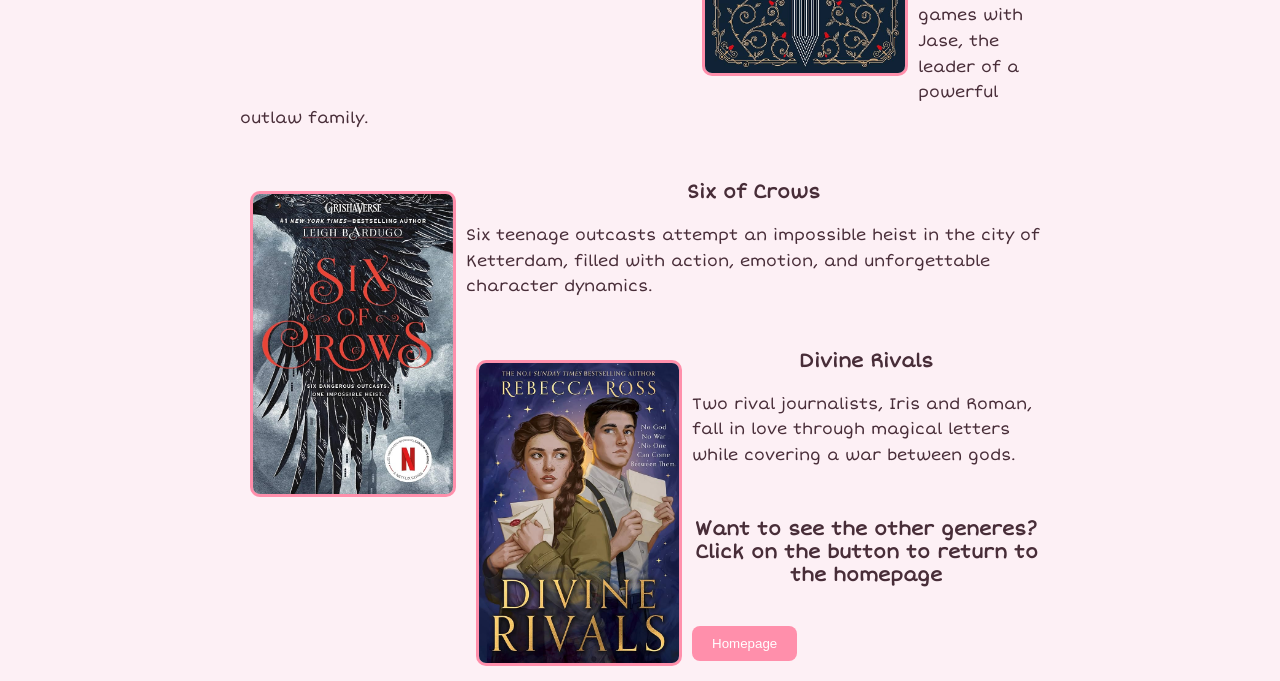
==== commit 63abc964: "Nav bar completed and image with link added" ====
--- a/Fantasy.html
+++ b/Fantasy.html
@@ -8,64 +8,73 @@
   </head>
   <body>
     <h1>Fantasy Book Recommendations</h1>
+
+    <nav class="navbar">
+       <ul>
+        <li><a href="index.html">Home</a></li>
+        <li><a href="Fantasy.html">Fanstay</a></li>
+        <li><a href="Romance.html">Romance</a></li>
+        <li><a href="Thriller.html">Thriller</a></li>
+       </ul>
+    </nav>
+
+    <br>
+
     <b>Welcome to Fantasy! Below you will find some of my recommendations.</b>
+    <br>
+    <br>
+    <h/5><i>(Click on the image to find the link to the book!)</i></h>
+    
 
     <div class="book-grid">
       <!-- Fantasy Books -->
       <div class="book-card">
-        <img src="image/81TDiLmks2L._AC_UF1000,1000_QL80_.jpg" alt="Powerless">
+        <a href="https://www.amazon.com/Powerless-Trilogy-Lauren-Roberts/dp/1665954884"><img src="image/81TDiLmks2L._AC_UF1000,1000_QL80_.jpg" alt="Powerless"></a>
         <h3>Powerless</h3>
         <p>In a kingdom where those without magical abilities are hunted, a powerless girl must survive among elites.</p>
-        <a href="https://www.amazon.com/Powerless-Trilogy-Lauren-Roberts/dp/1665954884">View Book</a>
+       
       </div>
 
       <div class="book-card">
-        <img src="image/81yApSxM51L._AC_UF1000,1000_QL80_.jpg" alt="Caraval">
+        <a href="https://www.amazon.com/Caraval-Novel-Stephanie-Garber/dp/1250095263"><img src="image/81yApSxM51L._AC_UF1000,1000_QL80_.jpg" alt="Caraval"></a>
         <h3>Caraval</h3>
         <p>A magical game where nothing is what it seems and danger hides behind every illusion.</p>
-        <a href="https://www.amazon.com/Caraval-Novel-Stephanie-Garber/dp/1250095263">View Book</a>
       </div>
 
       <div class="book-card">
-        <img src="image/81S4dsWUoFL._AC_UF1000,1000_QL80_.jpg" alt="Once Upon a Broken Heart">
+         <a href="https://www.amazon.com/Once-Upon-Broken-Heart/dp/1250268400"><img src="image/81S4dsWUoFL._AC_UF1000,1000_QL80_.jpg" alt="Once Upon a Broken Heart"></a>
         <h3>Once Upon a Broken Heart</h3>
         <p>A girl strikes a deal with a dangerous immortal to stop a wedding—and enters a world of magic.</p>
-        <a href="https://www.amazon.com/Once-Upon-Broken-Heart/dp/1250268400">View Book</a>
       </div>
 
       <div class="book-card">
-        <img src="image/71gxqfarrl.jpg" alt="Shatter Me">
+        <a href="https://www.amazon.com/Shatter-Me-Tahereh-Mafi/dp/0062085506"><img src="image/71gxqfarrl.jpg" alt="Shatter Me"></a>
         <h3>Shatter Me</h3>
         <p>Juliette Ferrars, a teenager locked away because her touch is fatal, must decide whether to be a weapon for a corrupt government or fight back.</p>
-        <a href="https://www.amazon.com/Shatter-Me-Tahereh-Mafi/dp/0062085506">View Book</a>
       </div>
 
       <div class="book-card">
-        <img src="image/91dQRqjWTbL._AC_UF1000,1000_QL80_ (1).jpg" alt="Cruel Prince">
+        <a href="https://www.amazon.com/Cruel-Prince-Folk-Air/dp/031631031X"><img src="image/91dQRqjWTbL._AC_UF1000,1000_QL80_ (1).jpg" alt="Cruel Prince"></a>
         <h3>Cruel Prince</h3>
         <p>Jude, a mortal girl in the treacherous High Court of Faerie, navigates political games and vicious fae to find her place.</p>
-        <a href="https://www.amazon.com/Cruel-Prince-Folk-Air/dp/031631031X">View Book</a>
       </div>
 
       <div class="book-card">
-        <img src="image/91VnZ4QDALL._AC_UF1000,1000_QL80_.jpg" alt="Dance Of Thieves">
+        <a href="https://www.amazon.com/Dance-Thieves-Mary-Pearson/dp/1250308976"><img src="image/91VnZ4QDALL._AC_UF1000,1000_QL80_.jpg" alt="Dance Of Thieves"></a>
         <h3>Dance Of Thieves</h3>
         <p>Kazi, a former street thief turned elite guard, navigates dangerous games with Jase, the leader of a powerful outlaw family.</p>
-        <a href="https://www.amazon.com/Dance-Thieves-Mary-Pearson/dp/1250308976">View Book</a>
       </div>
 
       <div class="book-card">
-        <img src="image/91h7R0ZFyLL._UF1000,1000_QL80_.jpg" alt="Six of Crows">
+        <a href="https://www.amazon.com/Six-Crows-Leigh-Bardugo/dp/125007696X"><img src="image/91h7R0ZFyLL._UF1000,1000_QL80_.jpg" alt="Six of Crows"></a>
         <h3>Six of Crows</h3>
         <p>Six teenage outcasts attempt an impossible heist in the city of Ketterdam, filled with action, emotion, and unforgettable character dynamics.</p>
-        <a href="https://www.amazon.com/Six-Crows-Leigh-Bardugo/dp/125007696X">View Book</a>
       </div>
 
       <div class="book-card">
-        <img src="image/Divine Rivals.jpg" alt="Divine Rivals">
+        <a href="https://www.amazon.com/Divine-Rivals-Android/dp/0008588198"><img src="image/Divine Rivals.jpg" alt="Divine Rivals"></a>
         <h3>Divine Rivals</h3>
         <p>Two rival journalists, Iris and Roman, fall in love through magical letters while covering a war between gods.</p>
-        <a href="https://www.amazon.com/Divine-Rivals-Android/dp/0008588198">View Book</a>
       </div>
     </div>
 
--- a/styles.css
+++ b/styles.css
@@ -3,11 +3,51 @@
 body {
   font-family: 'Short Stack', cursive;
   background-color: #fdf0f5; /* soft pink aesthetic */
-  padding: 40px;
+  padding: 0px;
   color: #482d38;
   margin: 0;
 }
-
+body{
+  margin: 0px;
+}
+
+main{
+  margin-left:20px;
+  margin-right:20px;
+}
+
+.navbar ul{
+list-style-type: none;
+background-color:#b5838d;
+padding:0px;
+margin:0px;
+overflow: hidden;
+width:auto;
+border: none;
+border-radius: 0;
+
+}
+
+.navbar {
+    max-width: 100% !important; /* Overrides the 800px limit */
+    width: 100%;
+    margin: 0;
+}
+
+.navbar a{
+  color: #fdf0f5;
+  text-decoration: none;
+  padding:15px;
+  display:block;
+  text-align: center;
+}
+
+.navbar a:hover{
+  background-color:#9c7079;
+}
+.navbar li{
+  float:left;
+}
 /* HEADINGS */
 h1 {
   text-align: center;
@@ -121,6 +161,7 @@
   margin-top: 30px;
 }
 
+
 /* EACH GENRE CARD */
 .genre-card {
   background-color: white;
@@ -215,5 +256,9 @@
   padding: 8px 15px;
   border-radius: 8px;
 }
+
+
+
+
 }
 }
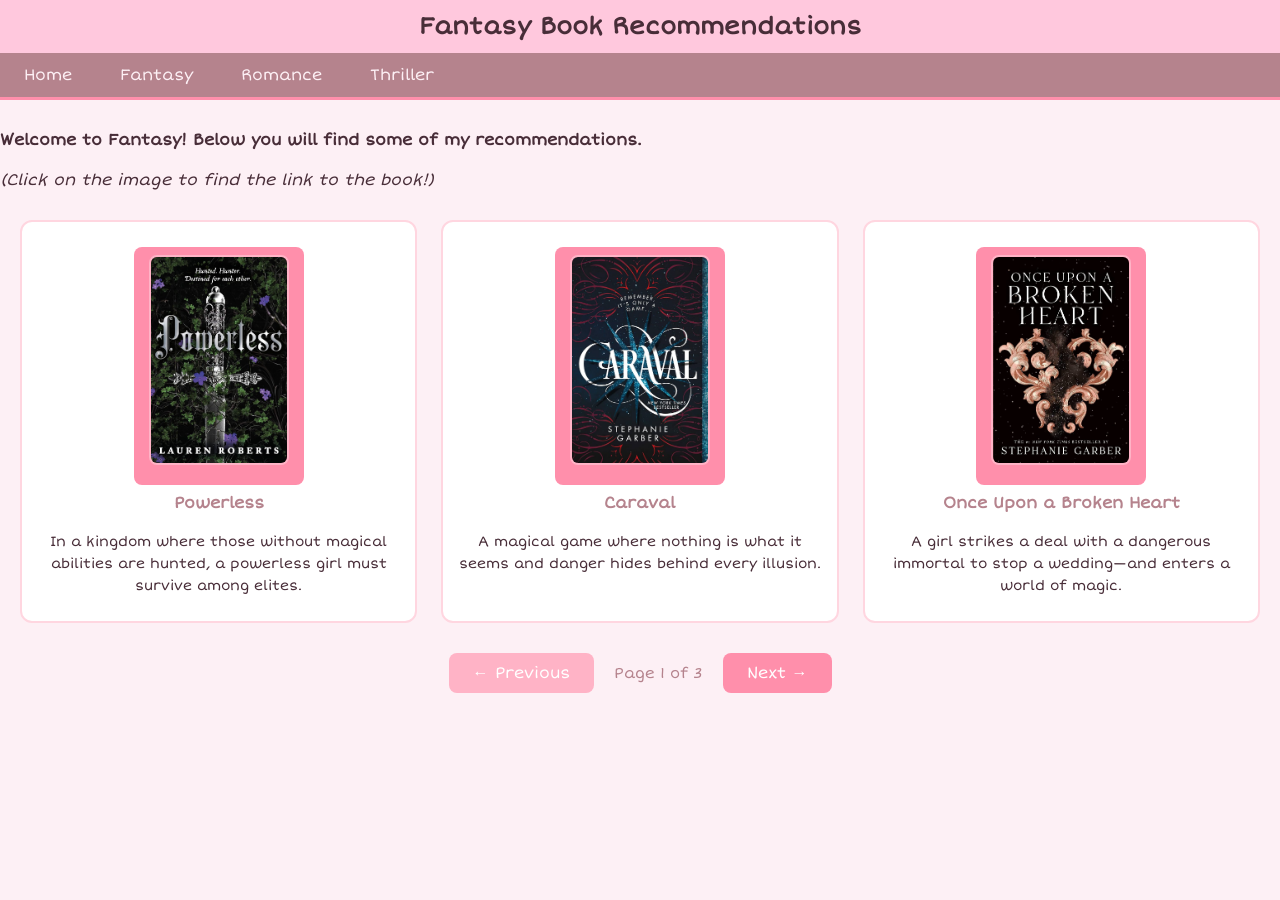
==== commit db3d4681: "Add css changes and javascript changes" ====
--- a/Fantasy.html
+++ b/Fantasy.html
@@ -4,19 +4,21 @@
     <link rel="stylesheet" href="styles.css">
     <link href="https://fonts.googleapis.com/css2?family=Short+Stack&display=swap" rel="stylesheet">
     <link rel="stylesheet" href="https://cdnjs.cloudflare.com/ajax/libs/font-awesome/6.0.0/css/all.min.css">
+    <script src="script.js"></script>
     <title>YA Book Recs</title>
-  </head>
-  <body>
-    <h1>Fantasy Book Recommendations</h1>
-
-    <nav class="navbar">
-       <ul>
-        <li><a href="index.html">Home</a></li>
-        <li><a href="Fantasy.html">Fanstay</a></li>
-        <li><a href="Romance.html">Romance</a></li>
-        <li><a href="Thriller.html">Thriller</a></li>
-       </ul>
-    </nav>
+  </head>  
+    <body>
+    <header class="site-header">
+      <h1>Fantasy Book Recommendations</h1>
+      <nav class="navbar">
+        <ul>
+          <li><a href="index.html">Home</a></li>
+          <li><a href="Fantasy.html">Fantasy</a></li>
+          <li><a href="Romance.html">Romance</a></li>
+          <li><a href="Thriller.html">Thriller</a></li>
+        </ul>
+      </nav>
+    </header>
 
     <br>
 
@@ -78,5 +80,3 @@
       </div>
     </div>
 
-        <h3>Want to see the other generes? Click on the button to return to the homepage</h3>
-        <input type="button" onclick="alert(window.location.href='index.html')" value="Homepage">
--- a/styles.css
+++ b/styles.css
@@ -1,108 +1,109 @@
-/* 1. Basic Setup */
-/* GENERAL PAGE STYLING */
+/* ===== RESET & BASE ===== */
+* {
+  box-sizing: border-box;
+}
+
 body {
   font-family: 'Short Stack', cursive;
-  background-color: #fdf0f5; /* soft pink aesthetic */
-  padding: 0px;
+  background-color: #fdf0f5;
+  margin: 0;
+  padding: 0;
   color: #482d38;
+  padding-top: 110px; /* space for fixed header */
+}
+
+/* ===== FIXED HEADER ===== */
+.site-header {
+  position: fixed;
+  top: 0;
+  left: 0;
+  width: 100%;
+  z-index: 1000;
+  background-color: #ffc8dd;
+  border-bottom: 3px solid #ff8fab;
+}
+
+.site-header h1 {
+  text-align: center;
   margin: 0;
-}
-body{
-  margin: 0px;
-}
-
-main{
-  margin-left:20px;
-  margin-right:20px;
-}
-
-.navbar ul{
-list-style-type: none;
-background-color:#b5838d;
-padding:0px;
-margin:0px;
-overflow: hidden;
-width:auto;
-border: none;
-border-radius: 0;
-
-}
-
+  padding: 12px 20px;
+  font-size: 1.5rem;
+  color: #482d38;
+}
+
+/* ===== NAVBAR ===== */
 .navbar {
-    max-width: 100% !important; /* Overrides the 800px limit */
-    width: 100%;
-    margin: 0;
-}
-
-.navbar a{
+  width: 100%;
+  background-color: #b5838d;
+}
+
+.navbar ul {
+  list-style: none;
+  margin: 0;
+  padding: 0;
+  display: flex;
+  flex-direction: row;
+  background-color: #b5838d;
+  border: none;
+  border-radius: 0;
+  width: 100%;
+}
+
+.navbar li {
+  float: none;
+}
+
+.navbar a {
+  display: block;
   color: #fdf0f5;
   text-decoration: none;
-  padding:15px;
-  display:block;
-  text-align: center;
-}
-
-.navbar a:hover{
-  background-color:#9c7079;
-}
-.navbar li{
-  float:left;
-}
-/* HEADINGS */
-h1 {
-  text-align: center;
-  background-color: #ffc8dd;
+  padding: 12px 24px;
+  font-weight: normal;
+}
+
+.navbar a:hover {
+  background-color: #9c7079;
+  color: #fdf0f5;
+}
+
+/* ===== PAGE CONTENT WRAPPER ===== */
+.content {
+  max-width: 1100px;
+  margin: 0 auto;
   padding: 20px;
-  border-style: solid;
-  border-width: 3px;
-  border-color: #ff8fab;
-  margin-bottom: 30px;
-  border-radius: 15px;
-}
-
+}
+
+/* ===== HEADINGS ===== */
 h2 {
   color: #b5838d;
   border-bottom: 2px solid #ffb3c6;
   padding-bottom: 5px;
-  margin-top: 40px;
-}
-
-/* PARAGRAPHS */
+  margin-top: 30px;
+}
+
+h3 {
+  text-align: center;
+  margin-top: 50px;
+  color: #b5838d;
+}
+
+/* ===== PARAGRAPHS ===== */
 p {
   line-height: 1.6;
-  margin: 15px 0;
-}
-
-/* LIST */
-ul {
+  margin: 10px 0;
+}
+
+/* ===== INTRO LIST (homepage) ===== */
+.intro-list {
   background-color: #ffe5ec;
-  padding: 15px;
+  padding: 15px 15px 15px 35px;
   border-radius: 10px;
-  width: 250px;
+  width: 260px;
   margin: 20px auto;
-  border-style: solid;
-  border-width: 2px;
-  border-color: #ffb3c6;
-}
-
-/* IMAGES */
-img {
-  width: 200px;
-  height: 300px;
-  border-style: solid;
-  border-width: 3px;
-  border-color: #ff8fab;
-  border-radius: 10px;
-  margin: 10px;
-  float: left; /* REQUIRED property */
-}
-
-/* CLEAR FLOAT (prevents layout issues) */
-br {
-  clear: both;
-}
-
-/* LINKS */
+  border: 2px solid #ffb3c6;
+}
+
+/* ===== LINKS ===== */
 a {
   text-decoration: none;
   color: #c9184a;
@@ -113,7 +114,7 @@
   color: #ff4d6d;
 }
 
-/* BUTTON */
+/* ===== BUTTON ===== */
 input[type="button"] {
   background-color: #ff8fab;
   color: white;
@@ -122,132 +123,116 @@
   margin: 20px 0;
   border-radius: 8px;
   cursor: pointer;
+  display: block;
 }
 
 input[type="button"]:hover {
   background-color: #ff4d6d;
 }
 
-/* BOOK SECTIONS (makes each book look like a card) */
-h2 + a + br + b + p {
-  display: block;
-  background-color: white;
-  padding: 15px;
-  margin: 20px 0;
-  border-style: solid;
-  border-width: 2px;
-  border-color: #ffd6e0;
-  border-radius: 12px;
-  overflow: hidden;
-}
-
-/* OPTIONAL: CENTER CONTENT */
-body > * {
-  max-width: 800px;
-  margin-left: auto;
-  margin-right: auto;
-}
-
-/* FOOTER TEXT */
-h3 {
-  text-align: center;
-  margin-top: 50px;
-
-  /* GENRE GRID (for homepage) */
+/* ===== GENRE GRID (homepage) ===== */
 .genre-grid {
   display: grid;
-  grid-template-columns: repeat(3, 1fr); /* 3 columns */
-  gap: 30px;
-  margin-top: 30px;
-}
-
-
-/* EACH GENRE CARD */
+  grid-template-columns: repeat(3, 1fr);
+  gap: 24px;
+  margin: 30px auto;
+  max-width: 1100px;
+  padding: 0 20px;
+}
+
 .genre-card {
   background-color: white;
-  border-style: solid;
-  border-width: 2px;
-  border-color: #ffd6e0;
+  border: 2px solid #ffd6e0;
   border-radius: 12px;
   padding: 15px;
   text-align: center;
-}
-
-/* IMAGE */
+  display: flex;
+  flex-direction: column;
+  align-items: center;
+}
+
 .genre-card img {
   width: 100%;
-  height: 250px;
+  height: 200px;
   object-fit: cover;
-  margin-bottom: 10px;
-}
-
-/* TITLE */
+  object-position: center top;
+  float: none;
+  display: block;
+  margin: 0 0 12px 0;
+  border-radius: 8px;
+  border: 2px solid #ffb3c6;
+}
+
 .genre-card h2 {
-  margin: 10px 0;
-}
-
-/* DESCRIPTION */
+  margin: 8px 0;
+  border-bottom: none;
+  font-size: 1.1rem;
+}
+
 .genre-card p {
-  font-size: 0.95rem;
-}
-
-/* LINK BUTTON */
+  font-size: 0.9rem;
+  flex-grow: 1;
+}
+
 .genre-card a {
   display: inline-block;
   margin-top: 10px;
   background-color: #ff8fab;
   color: white;
-  padding: 8px 15px;
-  border-radius: 8px;
-}
-
-/* MOBILE FRIENDLY */
-@media (max-width: 800px) {
-  .genre-grid {
-    grid-template-columns: 1fr; /* stack on small screens */
-  }
-
-  /* GRID CONTAINER */
+  padding: 8px 18px;
+  border-radius: 8px;
+  font-weight: bold;
+}
+
+/* ===== BOOK GRID (genre pages) ===== */
 .book-grid {
   display: grid;
-  grid-template-columns: repeat(auto-fit, minmax(250px, 1fr));
-  gap: 30px;
-  margin-top: 30px;
-}
-
-/* BOOK CARD */
+  grid-template-columns: repeat(3, 1fr);
+  gap: 24px;
+  margin: 30px 20px;
+}
+
 .book-card {
   background-color: white;
-  border-style: solid;
-  border-width: 2px;
-  border-color: #ffd6e0;
+  border: 2px solid #ffd6e0;
   border-radius: 12px;
   padding: 15px;
-  height: 100%;
+  text-align: center;
+  display: flex;
+  flex-direction: column;
+  align-items: center;
   transition: transform 0.3s;
 }
 
-/* HOVER EFFECT */
 .book-card:hover {
-  transform: scale(1.05);
-}
-
-/* IMAGE INSIDE CARD */
+  transform: scale(1.03);
+}
+
 .book-card img {
-  width: 100%;
-  height: 300px;
+  width: 140px;
+  height: 210px;
   object-fit: cover;
-  float: none; /* override float from earlier */
-  margin: 0;
-}
-
-/* TEXT */
+  object-position: center top;
+  float: none;
+  display: block;
+  margin: 0 auto 12px auto;
+  border-radius: 8px;
+  border: 2px solid #ffb3c6;
+}
+
+.book-card h2,
 .book-card h3 {
-  margin: 10px 0;
-  color: #b5838d;
-}
-
-/* BUTTON LINK STYLE */
+  margin: 8px 0;
+  color: #b5838d;
+  border-bottom: none;
+  font-size: 1rem;
+}
+
+.book-card p {
+  font-size: 0.85rem;
+  flex-grow: 1;
+}
+
 .book-card a {
   display: inline-block;
   margin-top: 10px;
@@ -257,8 +242,51 @@
   border-radius: 8px;
 }
 
-
-
-
-}
-}+/* ===== PAGINATION ===== */
+.pagination {
+  display: flex;
+  justify-content: center;
+  align-items: center;
+  gap: 20px;
+  margin: 30px 0;
+}
+
+.pagination button {
+  background-color: #ff8fab;
+  color: white;
+  border: none;
+  padding: 10px 24px;
+  border-radius: 8px;
+  cursor: pointer;
+  font-family: 'Short Stack', cursive;
+  font-size: 1rem;
+}
+
+.pagination button:hover {
+  background-color: #ff4d6d;
+}
+
+.pagination button:disabled {
+  background-color: #ffb3c6;
+  cursor: default;
+}
+
+#page-indicator {
+  font-size: 0.95rem;
+  color: #b5838d;
+}
+
+/* ===== MOBILE ===== */
+@media (max-width: 700px) {
+  .genre-grid {
+    grid-template-columns: 1fr;
+  }
+
+  .book-grid {
+    grid-template-columns: 1fr;
+  }
+
+  body {
+    padding-top: 130px;
+  }
+}
